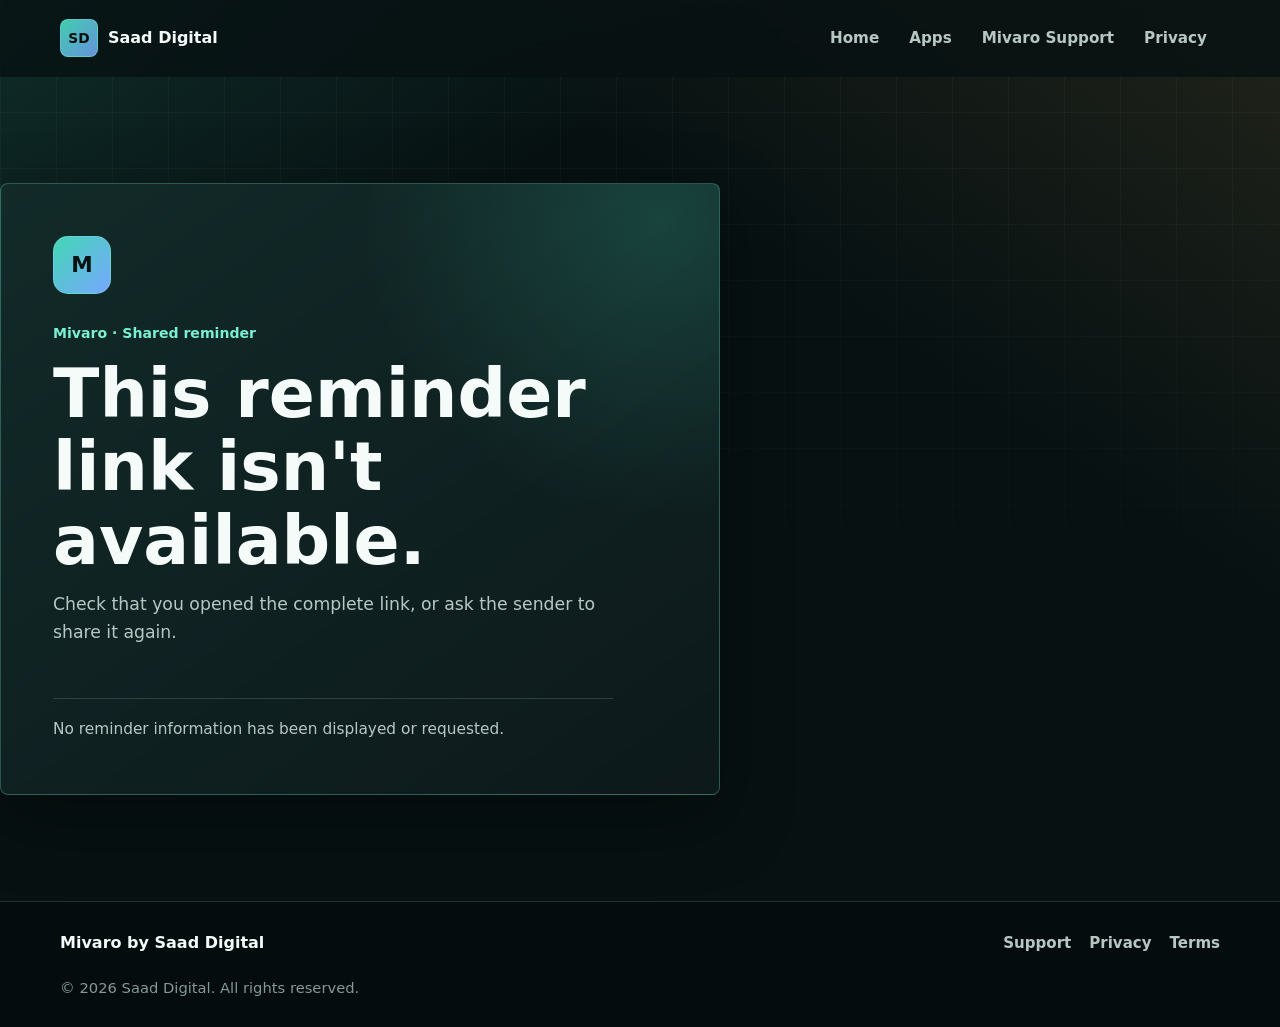
==== r/index.html @ 1d7afd69 "Add Mivaro shared reminder links and web fallback" ====
<!doctype html>
<html lang="en">
  <head>
    <meta charset="utf-8" />
    <meta name="viewport" content="width=device-width, initial-scale=1" />
    <meta name="description" content="Open this reminder in Mivaro." />
    <meta name="robots" content="noindex, nofollow" />
    <meta name="referrer" content="no-referrer" />
    <meta name="theme-color" content="#071112" />
    <meta
      http-equiv="Content-Security-Policy"
      content="default-src 'self'; script-src 'self'; style-src 'self'; img-src 'self' data:; connect-src 'none'; font-src 'self'; object-src 'none'; base-uri 'none'; form-action 'none'"
    />
    <link rel="canonical" href="https://saaddigital.co.za/r/" />
    <meta property="og:title" content="Mivaro — Shared Reminder" />
    <meta property="og:description" content="Open this reminder in Mivaro." />
    <meta property="og:url" content="https://saaddigital.co.za/r/" />
    <meta property="og:type" content="website" />
    <meta name="twitter:card" content="summary" />
    <meta name="twitter:title" content="Mivaro — Shared Reminder" />
    <meta name="twitter:description" content="Open this reminder in Mivaro." />
    <title>Mivaro — Shared Reminder</title>
    <link rel="icon" type="image/svg+xml" href="/favicon.svg" />
    <link rel="stylesheet" href="/styles.css" />
    <script src="/script.js" defer></script>
    <script src="/r/shared-reminder.js" defer></script>
  </head>

  <body class="share-page">
    <a class="skip-link" href="#main">Skip to content</a>

    <header class="site-header" data-site-header>
      <nav class="nav" aria-label="Primary navigation">
        <a class="brand" href="/" aria-label="Saad Digital home">
          <span class="brand-mark" aria-hidden="true">SD</span>
          <span class="brand-name">Saad Digital</span>
        </a>
        <button class="nav-toggle" type="button" aria-expanded="false" aria-controls="primary-navigation" aria-label="Open navigation menu" data-nav-toggle><span aria-hidden="true"></span><span aria-hidden="true"></span><span aria-hidden="true"></span></button>
        <div class="nav-menu" id="primary-navigation" data-nav-menu><a href="/">Home</a><a href="/#apps">Apps</a><a href="/support.html#mivaro">Mivaro Support</a><a href="/mivaro-privacy.html">Privacy</a></div>
      </nav>
    </header>

    <main id="main">
      <section class="share-shell" aria-labelledby="share-title">
        <div class="share-card">
          <div class="mivaro-mark" aria-hidden="true">M</div>
          <p class="eyebrow">Mivaro · Shared reminder</p>
          <h1 id="share-title">A reminder was shared with you.</h1>
          <p class="share-intro" id="share-intro">Open this reminder securely in Mivaro.</p>

          <div class="share-actions">
            <a class="button button-primary" id="open-mivaro" href="/" referrerpolicy="no-referrer" hidden>Open in Mivaro</a>
          </div>

          <div class="store-actions" id="mivaro-store-actions" aria-label="Get Mivaro" hidden>
            <a class="store-button" id="mivaro-app-store" href="/" target="_blank" rel="noopener noreferrer" referrerpolicy="no-referrer" hidden>View on the App Store</a>
            <a class="store-button" id="mivaro-play-store" href="/" target="_blank" rel="noopener noreferrer" referrerpolicy="no-referrer" hidden>View on Google Play</a>
          </div>

          <p class="share-status" id="share-status" role="status" aria-live="polite">This reminder link isn't available.</p>
          <p class="share-note" id="post-install-note" hidden>If you install Mivaro later, return to this original browser tab and select Open in Mivaro again.</p>
        </div>
      </section>
    </main>

    <footer class="site-footer"><div class="footer-inner"><a class="footer-brand" href="/">Mivaro by Saad Digital</a><nav class="footer-links" aria-label="Footer navigation"><a href="/support.html#mivaro">Support</a><a href="/mivaro-privacy.html">Privacy</a><a href="/mivaro-terms.html">Terms</a></nav><p><span aria-hidden="true">&copy;</span> <span data-current-year>2026</span> Saad Digital. All rights reserved.</p></div></footer>
  </body>
</html>
---- styles.css ----
:root {
  color-scheme: dark;
  --bg: #071112;
  --bg-elevated: #0d191b;
  --bg-soft: #112224;
  --text: #f5fbf8;
  --text-muted: #b7c8c4;
  --text-subtle: #859a95;
  --border: rgba(205, 239, 228, 0.16);
  --border-strong: rgba(205, 239, 228, 0.28);
  --accent: #43d7b5;
  --accent-strong: #78f0d2;
  --accent-ink: #041311;
  --gold: #f0b85b;
  --rose: #ee7b85;
  --blue: #77a7ff;
  --shadow: 0 24px 70px rgba(0, 0, 0, 0.36);
  --shadow-soft: 0 18px 45px rgba(0, 0, 0, 0.22);
  --radius: 8px;
  --radius-sm: 6px;
  --max-width: 1160px;
  --header-height: 76px;
  --ease: cubic-bezier(0.22, 1, 0.36, 1);
}

* {
  box-sizing: border-box;
}

html {
  scroll-behavior: smooth;
  scroll-padding-top: calc(var(--header-height) + 22px);
}

body {
  margin: 0;
  min-width: 320px;
  background:
    linear-gradient(145deg, rgba(67, 215, 181, 0.14), transparent 28%),
    linear-gradient(215deg, rgba(240, 184, 91, 0.11), transparent 32%),
    var(--bg);
  color: var(--text);
  font-family:
    ui-sans-serif,
    system-ui,
    -apple-system,
    BlinkMacSystemFont,
    "Segoe UI",
    sans-serif;
  font-size: 16px;
  line-height: 1.6;
  letter-spacing: 0;
  text-rendering: optimizeLegibility;
}

body::before {
  position: fixed;
  inset: 0;
  z-index: -1;
  pointer-events: none;
  content: "";
  background-image:
    linear-gradient(rgba(255, 255, 255, 0.04) 1px, transparent 1px),
    linear-gradient(90deg, rgba(255, 255, 255, 0.04) 1px, transparent 1px);
  background-size: 56px 56px;
  mask-image: linear-gradient(to bottom, black 0%, transparent 78%);
}

img,
svg {
  display: block;
}

a {
  color: inherit;
  text-decoration: none;
}

a:hover {
  color: var(--accent-strong);
}

button,
input,
textarea,
select {
  font: inherit;
}

:focus-visible {
  outline: 3px solid var(--gold);
  outline-offset: 4px;
}

.skip-link {
  position: fixed;
  top: 12px;
  left: 12px;
  z-index: 100;
  padding: 10px 14px;
  border-radius: var(--radius-sm);
  background: var(--accent);
  color: var(--accent-ink);
  font-weight: 800;
  transform: translateY(-140%);
}

.skip-link:focus {
  transform: translateY(0);
}

.site-header {
  position: sticky;
  top: 0;
  z-index: 50;
  border-bottom: 1px solid transparent;
  background: rgba(7, 17, 18, 0.76);
  backdrop-filter: blur(18px);
  transition:
    border-color 180ms ease,
    background 180ms ease;
}

.site-header.is-scrolled {
  border-color: var(--border);
  background: rgba(7, 17, 18, 0.92);
}

.nav {
  display: flex;
  align-items: center;
  justify-content: space-between;
  width: min(100% - 40px, var(--max-width));
  min-height: var(--header-height);
  margin: 0 auto;
  gap: 22px;
}

.brand,
.footer-brand {
  display: inline-flex;
  align-items: center;
  gap: 10px;
  font-weight: 800;
  color: var(--text);
}

.brand-mark {
  display: grid;
  width: 38px;
  height: 38px;
  place-items: center;
  border: 1px solid rgba(120, 240, 210, 0.34);
  border-radius: var(--radius);
  background:
    linear-gradient(135deg, rgba(67, 215, 181, 0.95), rgba(119, 167, 255, 0.84)),
    #112224;
  color: #02100d;
  font-size: 0.86rem;
  font-weight: 900;
}

.brand-name {
  white-space: nowrap;
}

.nav-menu {
  display: flex;
  align-items: center;
  gap: 4px;
}

.nav-menu a {
  min-height: 42px;
  padding: 9px 13px;
  border-radius: var(--radius-sm);
  color: var(--text-muted);
  font-size: 0.95rem;
  font-weight: 700;
}

.nav-menu a:hover,
.nav-menu a:focus-visible,
.nav-menu a[aria-current="page"] {
  background: rgba(255, 255, 255, 0.06);
  color: var(--text);
}

.nav-toggle {
  display: none;
  width: 44px;
  height: 44px;
  align-items: center;
  justify-content: center;
  flex-direction: column;
  gap: 5px;
  border: 1px solid var(--border);
  border-radius: var(--radius);
  background: rgba(255, 255, 255, 0.05);
  color: var(--text);
  cursor: pointer;
}

.nav-toggle span {
  width: 18px;
  height: 2px;
  border-radius: 2px;
  background: currentColor;
  transition:
    transform 180ms ease,
    opacity 180ms ease;
}

.nav-toggle[aria-expanded="true"] span:nth-child(1) {
  transform: translateY(7px) rotate(45deg);
}

.nav-toggle[aria-expanded="true"] span:nth-child(2) {
  opacity: 0;
}

.nav-toggle[aria-expanded="true"] span:nth-child(3) {
  transform: translateY(-7px) rotate(-45deg);
}

.section-shell {
  width: min(100% - 40px, var(--max-width));
  margin: 0 auto;
}

.section-block {
  padding: 94px 0;
}

.hero {
  display: grid;
  grid-template-columns: minmax(0, 1.02fr) minmax(360px, 0.9fr);
  align-items: center;
  gap: 64px;
  min-height: calc(100vh - var(--header-height));
  padding: 78px 0 64px;
}

.hero-copy {
  max-width: 680px;
}

.eyebrow {
  margin: 0 0 12px;
  color: var(--accent-strong);
  font-size: 0.88rem;
  font-weight: 800;
  letter-spacing: 0;
}

h1,
h2,
h3,
p {
  margin-top: 0;
}

h1,
h2,
h3 {
  line-height: 1.08;
  letter-spacing: 0;
}

h1 {
  max-width: 720px;
  margin-bottom: 24px;
  font-size: 4.7rem;
}

h2 {
  margin-bottom: 18px;
  font-size: 2.65rem;
}

h3 {
  margin-bottom: 14px;
  font-size: 1.35rem;
}

p {
  color: var(--text-muted);
}

.hero-intro {
  max-width: 650px;
  margin-bottom: 30px;
  color: #d5e5e1;
  font-size: 1.18rem;
}

.hero-actions,
.store-actions,
.app-links,
.support-selector {
  display: flex;
  flex-wrap: wrap;
  gap: 12px;
}

.button,
.store-button {
  display: inline-flex;
  align-items: center;
  justify-content: center;
  min-height: 48px;
  padding: 13px 18px;
  border: 1px solid transparent;
  border-radius: var(--radius);
  font-weight: 800;
  transition:
    transform 180ms var(--ease),
    border-color 180ms ease,
    background 180ms ease,
    color 180ms ease;
}

.button:hover,
.store-button:hover {
  transform: translateY(-2px);
}

.button-primary {
  background: var(--accent);
  color: var(--accent-ink);
  box-shadow: 0 14px 35px rgba(67, 215, 181, 0.22);
}

.button-primary:hover {
  color: var(--accent-ink);
  background: var(--accent-strong);
}

.button-secondary {
  border-color: var(--border-strong);
  background: rgba(255, 255, 255, 0.06);
  color: var(--text);
}

.microcopy {
  margin: 24px 0 0;
  color: var(--text-subtle);
  font-size: 0.96rem;
}

.hero-visual {
  min-height: 520px;
}

.interface-stage {
  position: relative;
  min-height: 520px;
  overflow: hidden;
  border: 1px solid var(--border);
  border-radius: var(--radius);
  background:
    linear-gradient(145deg, rgba(17, 34, 36, 0.82), rgba(7, 17, 18, 0.36)),
    linear-gradient(35deg, rgba(67, 215, 181, 0.16), transparent 48%),
    linear-gradient(215deg, rgba(240, 184, 91, 0.16), transparent 52%);
  box-shadow: var(--shadow);
}

.interface-stage::before,
.interface-stage::after {
  position: absolute;
  content: "";
  pointer-events: none;
}

.interface-stage::before {
  inset: 28px;
  border: 1px solid rgba(255, 255, 255, 0.08);
  border-radius: var(--radius);
}

.interface-stage::after {
  right: 0;
  bottom: 0;
  width: 64%;
  height: 1px;
  background: linear-gradient(90deg, transparent, rgba(120, 240, 210, 0.7));
}

.phone-shell {
  position: absolute;
  right: 17%;
  bottom: 44px;
  width: 245px;
  min-height: 410px;
  padding: 18px;
  border: 1px solid rgba(255, 255, 255, 0.16);
  border-radius: 26px;
  background: #081314;
  box-shadow: 0 30px 70px rgba(0, 0, 0, 0.42);
}

.phone-shell::before {
  display: block;
  width: 74px;
  height: 5px;
  margin: 0 auto 18px;
  border-radius: 5px;
  background: rgba(255, 255, 255, 0.2);
  content: "";
}

.phone-status {
  display: flex;
  justify-content: flex-end;
  gap: 5px;
  margin-bottom: 20px;
}

.phone-status span {
  width: 7px;
  height: 7px;
  border-radius: 50%;
  background: var(--accent);
}

.screen-title {
  margin-bottom: 18px;
  color: var(--text);
  font-weight: 850;
}

.receipt-line {
  width: 64%;
  height: 8px;
  margin-bottom: 9px;
  border-radius: 4px;
  background: rgba(255, 255, 255, 0.12);
}

.receipt-line.wide {
  width: 88%;
}

.split-row {
  display: flex;
  justify-content: space-between;
  gap: 12px;
  margin-top: 14px;
  padding: 12px;
  border: 1px solid rgba(255, 255, 255, 0.1);
  border-radius: var(--radius);
  background: rgba(255, 255, 255, 0.06);
  color: var(--text-muted);
  font-size: 0.86rem;
}

.split-row strong {
  color: var(--text);
}

.split-row.muted {
  background: rgba(255, 255, 255, 0.035);
}

.scan-bar {
  position: relative;
  height: 48px;
  margin-top: 18px;
  overflow: hidden;
  border-radius: var(--radius);
  background: rgba(67, 215, 181, 0.12);
}

.scan-bar span {
  position: absolute;
  top: 0;
  bottom: 0;
  left: 0;
  width: 38%;
  background: linear-gradient(90deg, transparent, rgba(120, 240, 210, 0.6), transparent);
  animation: scan 3.8s var(--ease) infinite;
}

.floating-card {
  position: absolute;
  z-index: 3;
  display: inline-flex;
  align-items: center;
  gap: 10px;
  max-width: 210px;
  padding: 14px 16px;
  border: 1px solid rgba(255, 255, 255, 0.14);
  border-radius: var(--radius);
  background: rgba(11, 24, 25, 0.86);
  color: var(--text);
  box-shadow: var(--shadow-soft);
  backdrop-filter: blur(14px);
  font-size: 0.92rem;
  font-weight: 800;
  animation: floatCard 7s var(--ease) infinite;
}

.floating-card svg {
  width: 23px;
  height: 23px;
  flex: 0 0 auto;
  color: var(--accent);
  fill: none;
  stroke: currentColor;
  stroke-width: 1.9;
  stroke-linecap: round;
  stroke-linejoin: round;
}

.card-reminder {
  top: 88px;
  left: 44px;
}

.card-secure {
  right: 34px;
  top: 164px;
  animation-delay: -1.8s;
}

.card-wheel {
  left: 72px;
  bottom: 98px;
  animation-delay: -3.2s;
}

.section-heading {
  max-width: 720px;
  margin-bottom: 42px;
}

.section-heading p:last-child {
  margin-bottom: 0;
  font-size: 1.05rem;
}

.apps-grid {
  display: grid;
  grid-template-columns: minmax(0, 1.15fr) minmax(280px, 0.85fr);
  gap: 18px;
}

.app-card,
.value-card,
.support-note,
.legal-card,
.support-card {
  border: 1px solid var(--border);
  border-radius: var(--radius);
  background: rgba(13, 25, 27, 0.78);
  box-shadow: var(--shadow-soft);
}

.app-card {
  padding: 28px;
}

.app-card-primary {
  grid-row: span 2;
  background:
    linear-gradient(145deg, rgba(67, 215, 181, 0.1), rgba(13, 25, 27, 0.82)),
    rgba(13, 25, 27, 0.9);
}

.app-card-mivaro {
  position: relative;
  overflow: hidden;
  border-color: rgba(120, 240, 210, 0.28);
  background:
    radial-gradient(circle at 90% 6%, rgba(67, 215, 181, 0.16), transparent 30%),
    linear-gradient(145deg, rgba(67, 215, 181, 0.1), rgba(13, 25, 27, 0.88)),
    rgba(13, 25, 27, 0.94);
}

.app-card-mivaro::after {
  position: absolute;
  right: -48px;
  bottom: -72px;
  width: 220px;
  height: 220px;
  border: 1px solid rgba(120, 240, 210, 0.12);
  border-radius: 50%;
  box-shadow:
    0 0 0 34px rgba(120, 240, 210, 0.025),
    0 0 0 68px rgba(120, 240, 210, 0.018);
  content: "";
  pointer-events: none;
}

.app-card-mivaro > * {
  position: relative;
  z-index: 1;
}

.product-kicker {
  margin: 0 0 10px;
  color: var(--accent-strong);
  font-size: 0.88rem;
  font-weight: 850;
  letter-spacing: 0.09em;
  text-transform: uppercase;
}

.app-card-mivaro h3 {
  max-width: 620px;
  margin-bottom: 12px;
  font-size: clamp(2.2rem, 4vw, 3.75rem);
}

.product-lead {
  margin-bottom: 18px;
  color: var(--text);
  font-size: 1.15rem;
  font-weight: 720;
}

.plan-grid {
  display: grid;
  grid-template-columns: repeat(2, minmax(0, 1fr));
  gap: 12px;
  margin-top: 26px;
}

.plan-card {
  padding: 18px;
  border: 1px solid var(--border);
  border-radius: var(--radius);
  background: rgba(3, 14, 14, 0.42);
}

.plan-card-premium {
  border-color: rgba(120, 240, 210, 0.3);
  background: rgba(67, 215, 181, 0.075);
}

.plan-card p {
  margin-bottom: 0;
  font-size: 0.94rem;
}

.plan-card .plan-name {
  margin-bottom: 7px;
  color: var(--text);
  font-size: 1rem;
  font-weight: 850;
}

.app-card-compact {
  background:
    linear-gradient(145deg, rgba(240, 184, 91, 0.1), rgba(13, 25, 27, 0.72)),
    rgba(13, 25, 27, 0.8);
}

.card-topline {
  display: flex;
  flex-wrap: wrap;
  justify-content: space-between;
  gap: 10px;
  margin-bottom: 22px;
}

.status-badge,
.app-type {
  display: inline-flex;
  align-items: center;
  min-height: 32px;
  padding: 6px 10px;
  border-radius: var(--radius-sm);
  font-size: 0.82rem;
  font-weight: 800;
}

.status-badge {
  background: rgba(67, 215, 181, 0.14);
  color: var(--accent-strong);
}

.app-type {
  background: rgba(255, 255, 255, 0.06);
  color: var(--text-muted);
}

.feature-list {
  display: grid;
  grid-template-columns: repeat(2, minmax(0, 1fr));
  gap: 10px;
  padding: 0;
  margin: 28px 0;
  list-style: none;
}

.feature-list li {
  min-height: 44px;
  padding: 10px 12px;
  border: 1px solid rgba(255, 255, 255, 0.1);
  border-radius: var(--radius-sm);
  background: rgba(255, 255, 255, 0.04);
  color: #d9e7e4;
  font-size: 0.94rem;
}

.store-button {
  border-color: rgba(120, 240, 210, 0.25);
  background: rgba(255, 255, 255, 0.06);
  color: var(--text);
}

.store-button.is-disabled {
  cursor: not-allowed;
  border-color: rgba(255, 255, 255, 0.1);
  color: var(--text-subtle);
  transform: none;
}

.app-links {
  margin-top: 22px;
  padding-top: 18px;
  border-top: 1px solid var(--border);
}

.app-links a,
.text-link {
  color: var(--accent-strong);
  font-weight: 800;
  text-decoration: underline;
  text-decoration-color: rgba(120, 240, 210, 0.45);
  text-decoration-thickness: 1px;
  text-underline-offset: 4px;
}

.app-links a:hover,
.text-link:hover {
  text-decoration-color: currentColor;
}

.value-band,
.contact-band {
  border-block: 1px solid var(--border);
  background:
    linear-gradient(180deg, rgba(255, 255, 255, 0.035), transparent),
    rgba(255, 255, 255, 0.02);
}

.value-grid {
  display: grid;
  grid-template-columns: repeat(4, minmax(0, 1fr));
  gap: 16px;
}

.value-card {
  padding: 24px;
}

.value-icon {
  display: grid;
  width: 42px;
  height: 42px;
  place-items: center;
  margin-bottom: 22px;
  border-radius: var(--radius);
  background: rgba(67, 215, 181, 0.12);
  color: var(--accent-strong);
}

.value-icon svg {
  width: 23px;
  height: 23px;
  fill: none;
  stroke: currentColor;
  stroke-width: 1.9;
  stroke-linecap: round;
  stroke-linejoin: round;
}

.about-layout {
  display: grid;
  grid-template-columns: minmax(260px, 0.75fr) minmax(0, 1.25fr);
  gap: 54px;
  align-items: start;
}

.about-copy {
  padding-top: 6px;
}

.about-copy p {
  font-size: 1.08rem;
}

.contact-layout {
  display: grid;
  grid-template-columns: minmax(0, 1fr) 360px;
  gap: 42px;
  align-items: center;
  padding: 80px 0;
}

.support-note {
  padding: 26px;
}

.support-note ul {
  margin: 0;
  padding-left: 20px;
  color: var(--text-muted);
}

.site-footer {
  border-top: 1px solid var(--border);
  background: rgba(5, 12, 13, 0.74);
}

.footer-inner {
  display: grid;
  grid-template-columns: 1fr auto;
  width: min(100% - 40px, var(--max-width));
  margin: 0 auto;
  gap: 20px;
  padding: 28px 0;
  align-items: center;
}

.footer-links {
  display: flex;
  flex-wrap: wrap;
  gap: 14px 18px;
  justify-content: flex-end;
}

.footer-links a {
  color: var(--text-muted);
  font-size: 0.94rem;
  font-weight: 700;
}

.footer-inner p {
  grid-column: 1 / -1;
  margin: 0;
  color: var(--text-subtle);
  font-size: 0.92rem;
}

.page-hero {
  padding: 80px 0 34px;
}

.page-hero h1 {
  max-width: 840px;
  font-size: 3.6rem;
}

.page-hero p {
  max-width: 760px;
  font-size: 1.08rem;
}

.content-layout {
  display: grid;
  grid-template-columns: minmax(0, 1fr);
  gap: 18px;
  padding-bottom: 96px;
}

.legal-content {
  max-width: 940px;
}

.legal-meta {
  color: var(--text-subtle);
  font-size: 0.95rem;
}

.legal-card a:not(.button),
.support-card a:not(.button) {
  color: var(--accent-strong);
  font-weight: 700;
  text-decoration: underline;
  text-decoration-color: rgba(120, 240, 210, 0.45);
  text-underline-offset: 3px;
}

.legal-card a:not(.button):hover,
.support-card a:not(.button):hover {
  text-decoration-color: currentColor;
}

.legal-card h3,
.support-card h3 {
  margin-top: 24px;
  font-size: 1.12rem;
}

.support-selector {
  margin-top: 28px;
}

.support-selector .button {
  min-width: 180px;
}

.support-section-heading {
  padding-top: 18px;
}

.support-section-heading h2 {
  margin-bottom: 8px;
  font-size: 2rem;
}

.support-section-heading p {
  margin-bottom: 0;
}

.legal-card,
.support-card {
  padding: 28px;
}

.notice {
  border-color: rgba(240, 184, 91, 0.42);
  background:
    linear-gradient(145deg, rgba(240, 184, 91, 0.12), rgba(13, 25, 27, 0.82)),
    rgba(13, 25, 27, 0.9);
}

.content-layout h2 {
  margin-bottom: 12px;
  font-size: 1.55rem;
}

.content-layout ul {
  margin: 0;
  padding-left: 20px;
  color: var(--text-muted);
}

.content-layout ol {
  margin: 0;
  padding-left: 22px;
  color: var(--text-muted);
}

.content-layout ol li + li {
  margin-top: 8px;
}

.account-action-card {
  border-color: rgba(120, 240, 210, 0.28);
  background:
    linear-gradient(145deg, rgba(67, 215, 181, 0.09), rgba(13, 25, 27, 0.84)),
    rgba(13, 25, 27, 0.9);
}

.account-action-card .eyebrow {
  margin-bottom: 8px;
}

.account-steps {
  margin-bottom: 18px !important;
}

.action-note {
  margin-top: 16px;
  overflow-wrap: anywhere;
  font-size: 0.94rem;
}

.legal-card .button {
  margin-top: 8px;
  color: var(--accent-ink);
  text-decoration: none;
}

.legal-card .button:hover {
  color: var(--accent-ink);
}

.content-layout li + li {
  margin-top: 8px;
}

.content-layout p:last-child,
.legal-card p:last-child,
.support-card p:last-child {
  margin-bottom: 0;
}

.not-found-actions {
  display: flex;
  flex-wrap: wrap;
  gap: 12px;
  margin-top: 28px;
}

.share-page main {
  display: grid;
  min-height: calc(100vh - var(--header-height));
  align-items: center;
}

.share-shell {
  width: min(100% - 40px, 720px);
  padding: 72px 0;
}

.share-card {
  position: relative;
  overflow: hidden;
  padding: clamp(28px, 6vw, 52px);
  border: 1px solid rgba(120, 240, 210, 0.28);
  border-radius: var(--radius);
  background:
    radial-gradient(circle at 92% 6%, rgba(67, 215, 181, 0.18), transparent 34%),
    linear-gradient(145deg, rgba(67, 215, 181, 0.09), rgba(13, 25, 27, 0.9)),
    var(--bg-elevated);
  box-shadow: var(--shadow);
}

.mivaro-mark {
  display: grid;
  width: 58px;
  height: 58px;
  margin-bottom: 28px;
  place-items: center;
  border: 1px solid rgba(120, 240, 210, 0.38);
  border-radius: 15px;
  background: linear-gradient(135deg, var(--accent), var(--blue));
  color: var(--accent-ink);
  font-size: 1.35rem;
  font-weight: 900;
}

.share-card h1 {
  max-width: 580px;
  margin-bottom: 14px;
  font-size: clamp(2.25rem, 7vw, 4.25rem);
}

.share-intro {
  max-width: 560px;
  margin-bottom: 0;
  color: var(--text-muted);
  font-size: 1.08rem;
}

.share-actions {
  display: flex;
  flex-wrap: wrap;
  gap: 12px;
  margin-top: 30px;
}

.share-status {
  max-width: 560px;
  margin: 22px 0 0;
  padding-top: 18px;
  border-top: 1px solid var(--border);
  color: var(--text-muted);
  font-size: 0.96rem;
}

.share-note {
  max-width: 560px;
  margin: 18px 0 0;
  color: var(--text-subtle);
  font-size: 0.9rem;
}

[hidden] {
  display: none !important;
}

.reveal {
  opacity: 1;
  transform: none;
}

.js-enabled .reveal {
  opacity: 0;
  transform: translateY(16px);
  transition:
    opacity 520ms var(--ease),
    transform 520ms var(--ease);
}

.js-enabled .reveal.is-visible {
  opacity: 1;
  transform: translateY(0);
}

@keyframes scan {
  0% {
    transform: translateX(-110%);
  }

  58%,
  100% {
    transform: translateX(270%);
  }
}

@keyframes floatCard {
  0%,
  100% {
    transform: translateY(0);
  }

  50% {
    transform: translateY(-10px);
  }
}

@media (max-width: 980px) {
  .hero,
  .about-layout,
  .contact-layout {
    grid-template-columns: 1fr;
  }

  .hero {
    gap: 36px;
    min-height: 0;
  }

  h1 {
    font-size: 3.7rem;
  }

  h2 {
    font-size: 2.25rem;
  }

  .hero-visual,
  .interface-stage {
    min-height: 455px;
  }

  .apps-grid,
  .value-grid {
    grid-template-columns: repeat(2, minmax(0, 1fr));
  }

  .app-card-primary {
    grid-column: 1 / -1;
    grid-row: auto;
  }

  .contact-layout {
    align-items: start;
  }
}

@media (max-width: 760px) {
  .section-shell,
  .nav,
  .footer-inner {
    width: min(100% - 28px, var(--max-width));
  }

  .nav {
    flex-wrap: wrap;
    min-height: 68px;
    padding: 12px 0;
  }

  .js-enabled .nav-toggle {
    display: inline-flex;
  }

  .nav-menu {
    order: 3;
    display: grid;
    width: 100%;
    grid-template-columns: 1fr;
    gap: 6px;
    padding: 10px 0 6px;
  }

  .js-enabled .nav-menu {
    position: absolute;
    top: calc(100% - 1px);
    left: 14px;
    right: 14px;
    width: auto;
    padding: 12px;
    border: 1px solid var(--border);
    border-radius: var(--radius);
    background: rgba(7, 17, 18, 0.98);
    box-shadow: var(--shadow-soft);
    opacity: 0;
    visibility: hidden;
    transform: translateY(-6px);
    transition:
      opacity 180ms ease,
      transform 180ms ease,
      visibility 180ms ease;
  }

  .js-enabled .nav-menu.is-open {
    opacity: 1;
    visibility: visible;
    transform: translateY(0);
  }

  .nav-menu a {
    width: 100%;
  }

  .hero {
    padding-top: 56px;
  }

  h1,
  .page-hero h1 {
    font-size: 3rem;
  }

  h2 {
    font-size: 2rem;
  }

  .hero-intro,
  .page-hero p {
    font-size: 1rem;
  }

  .hero-visual,
  .interface-stage {
    min-height: 430px;
  }

  .phone-shell {
    right: 9%;
    bottom: 34px;
    width: 226px;
    min-height: 382px;
  }

  .floating-card {
    max-width: 170px;
    padding: 12px;
    font-size: 0.82rem;
  }

  .card-reminder {
    top: 64px;
    left: 22px;
  }

  .card-secure {
    right: 18px;
    top: 144px;
  }

  .card-wheel {
    left: 28px;
    bottom: 70px;
  }

  .apps-grid,
  .value-grid,
  .feature-list,
  .plan-grid {
    grid-template-columns: 1fr;
  }

  .section-block {
    padding: 72px 0;
  }

  .footer-inner {
    grid-template-columns: 1fr;
  }

  .footer-links {
    justify-content: flex-start;
  }
}

@media (max-width: 480px) {
  .brand-name {
    font-size: 0.98rem;
  }

  h1,
  .page-hero h1 {
    font-size: 2.45rem;
  }

  h2 {
    font-size: 1.75rem;
  }

  .hero-actions,
  .store-actions,
  .share-actions,
  .support-selector,
  .not-found-actions {
    flex-direction: column;
  }

  .button,
  .store-button {
    width: 100%;
  }

  .app-card,
  .value-card,
  .support-note,
  .legal-card,
  .support-card {
    padding: 22px;
  }

  .hero-visual,
  .interface-stage {
    min-height: 392px;
  }

  .phone-shell {
    right: 22px;
    width: 205px;
    min-height: 348px;
    padding: 15px;
  }

  .card-secure {
    display: none;
  }

  .floating-card {
    max-width: 156px;
  }
}

@media (prefers-reduced-motion: reduce) {
  *,
  *::before,
  *::after {
    scroll-behavior: auto !important;
    animation-duration: 0.001ms !important;
    animation-iteration-count: 1 !important;
    transition-duration: 0.001ms !important;
  }
}
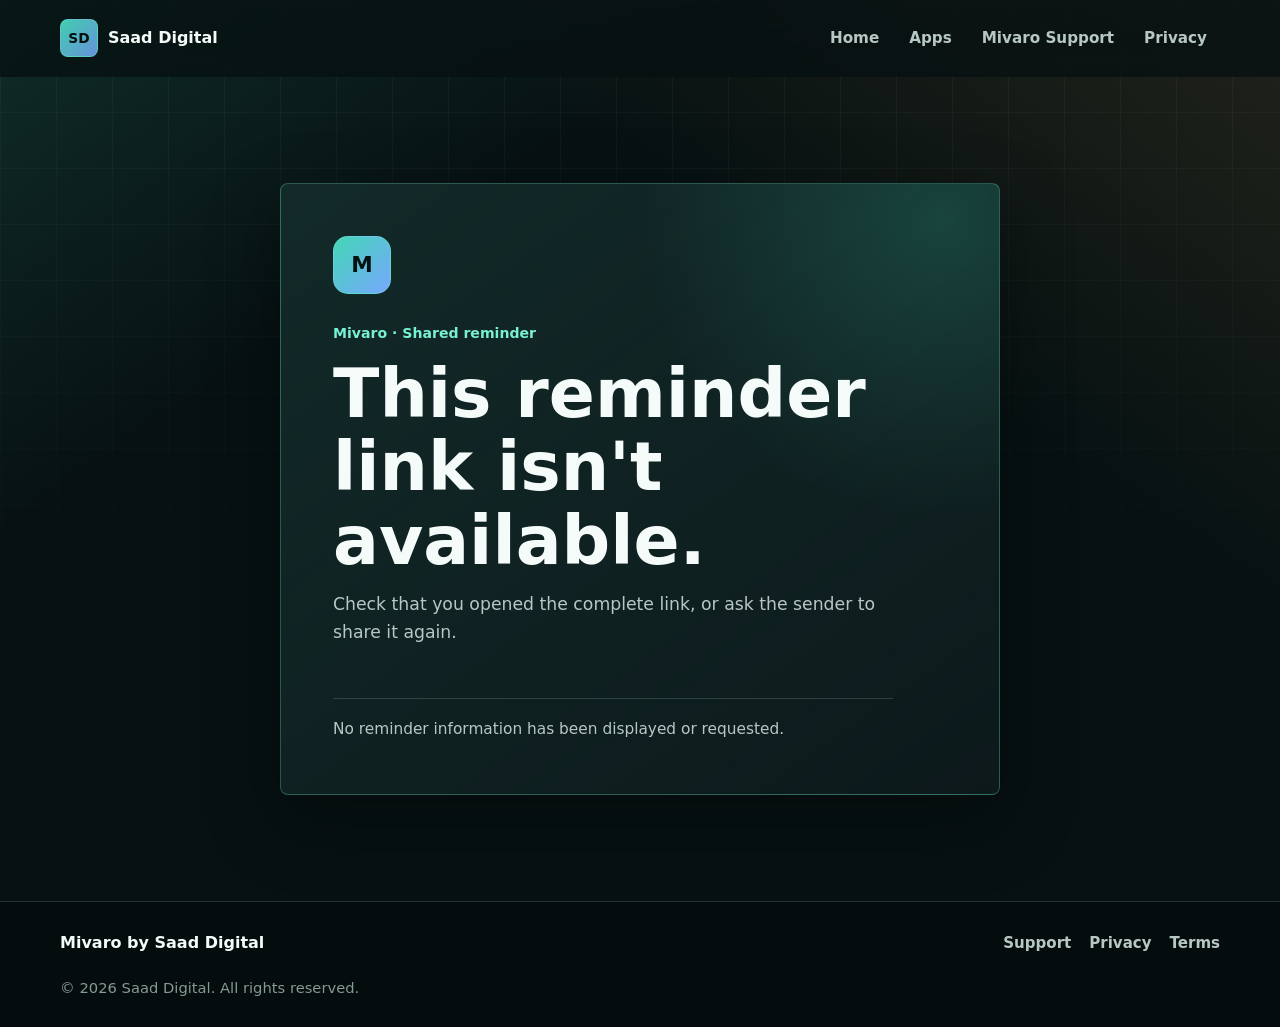
==== commit 88a05b61: "Update Saad Digital for Mivaro launch" ====
--- a/r/index.html
+++ b/r/index.html
@@ -53,8 +53,8 @@
           </div>
 
           <div class="store-actions" id="mivaro-store-actions" aria-label="Get Mivaro" hidden>
-            <a class="store-button" id="mivaro-app-store" href="/" target="_blank" rel="noopener noreferrer" referrerpolicy="no-referrer" hidden>View on the App Store</a>
-            <a class="store-button" id="mivaro-play-store" href="/" target="_blank" rel="noopener noreferrer" referrerpolicy="no-referrer" hidden>View on Google Play</a>
+            <a class="store-button" id="mivaro-app-store" href="/" target="_blank" rel="noopener noreferrer" referrerpolicy="no-referrer" hidden>Download on the App Store</a>
+            <a class="store-button" id="mivaro-play-store" href="/" target="_blank" rel="noopener noreferrer" referrerpolicy="no-referrer" hidden>Get it on Google Play</a>
           </div>
 
           <p class="share-status" id="share-status" role="status" aria-live="polite">This reminder link isn't available.</p>
--- a/styles.css
+++ b/styles.css
@@ -619,6 +619,22 @@
   font-weight: 720;
 }
 
+.store-actions-featured {
+  margin: 26px 0 4px;
+}
+
+.app-card-mivaro .store-button {
+  border-color: rgba(120, 240, 210, 0.36);
+  background: rgba(67, 215, 181, 0.12);
+  color: var(--text);
+}
+
+.app-card-mivaro .store-button:hover,
+.app-card-mivaro .store-button:focus-visible {
+  border-color: rgba(120, 240, 210, 0.62);
+  background: rgba(67, 215, 181, 0.2);
+}
+
 .plan-grid {
   display: grid;
   grid-template-columns: repeat(2, minmax(0, 1fr));
@@ -999,17 +1015,22 @@
 
 .share-page main {
   display: grid;
+  width: 100%;
+  grid-template-columns: minmax(0, 1fr);
   min-height: calc(100vh - var(--header-height));
   align-items: center;
+  justify-items: center;
 }
 
 .share-shell {
-  width: min(100% - 40px, 720px);
+  width: min(720px, calc(100% - 40px));
+  margin-inline: auto;
   padding: 72px 0;
 }
 
 .share-card {
   position: relative;
+  width: 100%;
   overflow: hidden;
   padding: clamp(28px, 6vw, 52px);
   border: 1px solid rgba(120, 240, 210, 0.28);
@@ -1317,6 +1338,15 @@
     padding: 22px;
   }
 
+  .share-shell {
+    width: min(720px, calc(100% - 28px));
+    padding: 48px 0;
+  }
+
+  .share-card {
+    padding: 28px 22px;
+  }
+
   .hero-visual,
   .interface-stage {
     min-height: 392px;
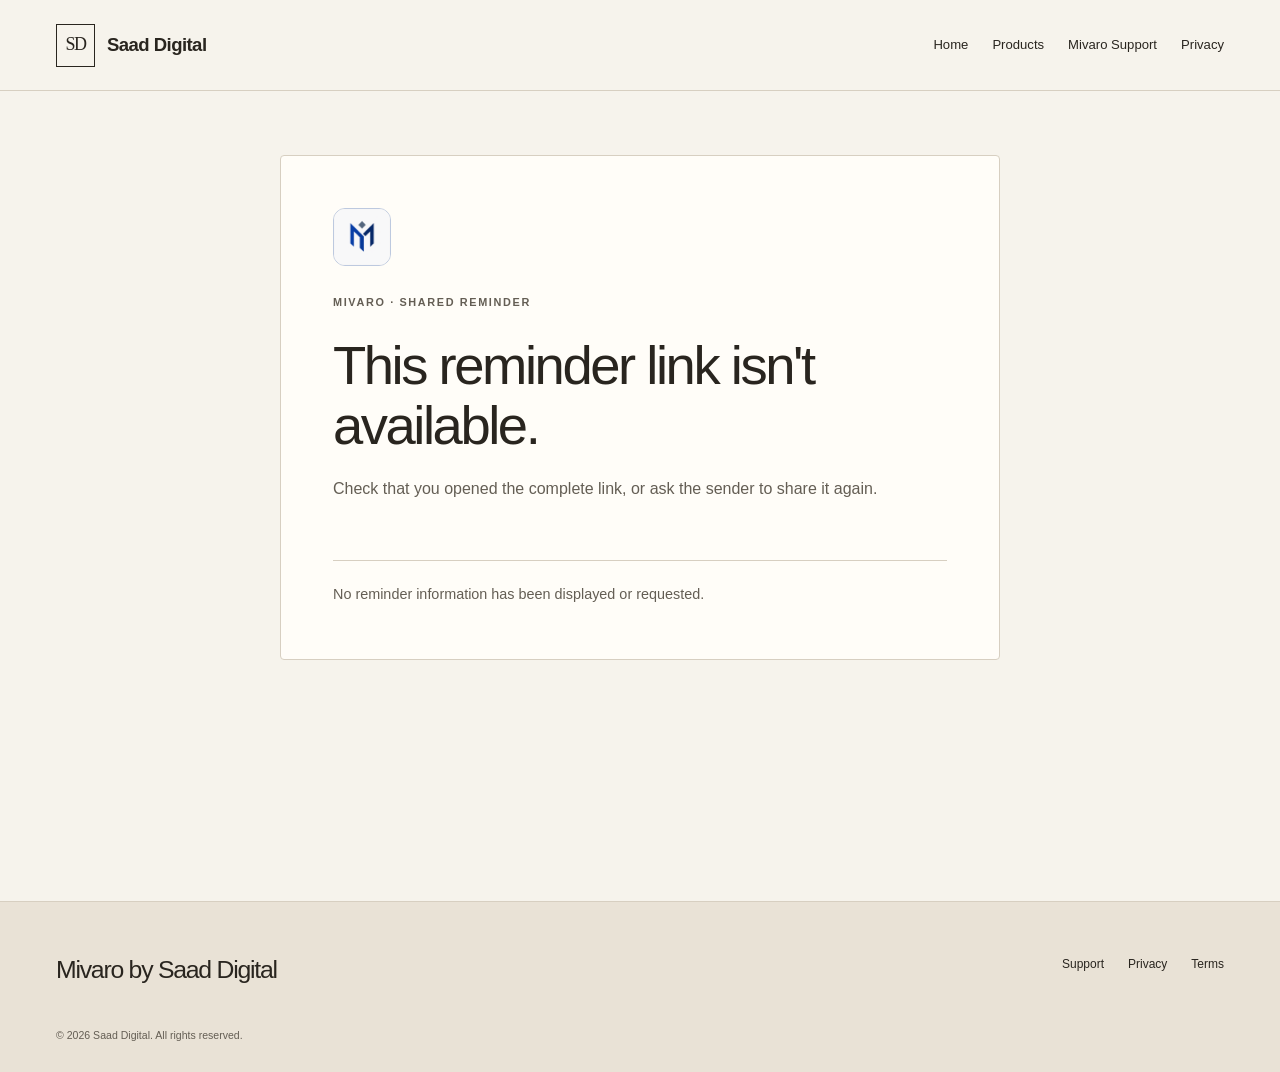
==== commit 6f0c756f: "Redesign Saad Digital with premium beige theme and add Sortbound pages" ====
--- a/r/index.html
+++ b/r/index.html
@@ -6,7 +6,7 @@
     <meta name="description" content="Open this reminder in Mivaro." />
     <meta name="robots" content="noindex, nofollow" />
     <meta name="referrer" content="no-referrer" />
-    <meta name="theme-color" content="#071112" />
+    <meta name="theme-color" content="#f6f3ec" />
     <meta
       http-equiv="Content-Security-Policy"
       content="default-src 'self'; script-src 'self'; style-src 'self'; img-src 'self' data:; connect-src 'none'; font-src 'self'; object-src 'none'; base-uri 'none'; form-action 'none'"
@@ -36,14 +36,14 @@
           <span class="brand-name">Saad Digital</span>
         </a>
         <button class="nav-toggle" type="button" aria-expanded="false" aria-controls="primary-navigation" aria-label="Open navigation menu" data-nav-toggle><span aria-hidden="true"></span><span aria-hidden="true"></span><span aria-hidden="true"></span></button>
-        <div class="nav-menu" id="primary-navigation" data-nav-menu><a href="/">Home</a><a href="/#apps">Apps</a><a href="/support.html#mivaro">Mivaro Support</a><a href="/mivaro-privacy.html">Privacy</a></div>
+        <div class="nav-menu" id="primary-navigation" data-nav-menu><a href="/">Home</a><a href="/#products">Products</a><a href="/support.html#mivaro">Mivaro Support</a><a href="/mivaro-privacy.html">Privacy</a></div>
       </nav>
     </header>
 
     <main id="main">
       <section class="share-shell" aria-labelledby="share-title">
         <div class="share-card">
-          <div class="mivaro-mark" aria-hidden="true">M</div>
+          <img class="mivaro-mark" src="/assets/mivaro-icon.png" width="58" height="58" alt="Mivaro" />
           <p class="eyebrow">Mivaro · Shared reminder</p>
           <h1 id="share-title">A reminder was shared with you.</h1>
           <p class="share-intro" id="share-intro">Open this reminder securely in Mivaro.</p>
--- a/styles.css
+++ b/styles.css
@@ -1,1380 +1,263 @@
+/* Saad Digital: warm editorial system; product artwork retains its colours. */
 :root {
-  color-scheme: dark;
-  --bg: #071112;
-  --bg-elevated: #0d191b;
-  --bg-soft: #112224;
-  --text: #f5fbf8;
-  --text-muted: #b7c8c4;
-  --text-subtle: #859a95;
-  --border: rgba(205, 239, 228, 0.16);
-  --border-strong: rgba(205, 239, 228, 0.28);
-  --accent: #43d7b5;
-  --accent-strong: #78f0d2;
-  --accent-ink: #041311;
-  --gold: #f0b85b;
-  --rose: #ee7b85;
-  --blue: #77a7ff;
-  --shadow: 0 24px 70px rgba(0, 0, 0, 0.36);
-  --shadow-soft: 0 18px 45px rgba(0, 0, 0, 0.22);
-  --radius: 8px;
-  --radius-sm: 6px;
-  --max-width: 1160px;
-  --header-height: 76px;
-  --ease: cubic-bezier(0.22, 1, 0.36, 1);
-}
-
-* {
-  box-sizing: border-box;
-}
-
-html {
-  scroll-behavior: smooth;
-  scroll-padding-top: calc(var(--header-height) + 22px);
-}
-
-body {
-  margin: 0;
-  min-width: 320px;
-  background:
-    linear-gradient(145deg, rgba(67, 215, 181, 0.14), transparent 28%),
-    linear-gradient(215deg, rgba(240, 184, 91, 0.11), transparent 32%),
-    var(--bg);
-  color: var(--text);
-  font-family:
-    ui-sans-serif,
-    system-ui,
-    -apple-system,
-    BlinkMacSystemFont,
-    "Segoe UI",
-    sans-serif;
-  font-size: 16px;
-  line-height: 1.6;
-  letter-spacing: 0;
-  text-rendering: optimizeLegibility;
-}
-
-body::before {
-  position: fixed;
-  inset: 0;
-  z-index: -1;
-  pointer-events: none;
-  content: "";
-  background-image:
-    linear-gradient(rgba(255, 255, 255, 0.04) 1px, transparent 1px),
-    linear-gradient(90deg, rgba(255, 255, 255, 0.04) 1px, transparent 1px);
-  background-size: 56px 56px;
-  mask-image: linear-gradient(to bottom, black 0%, transparent 78%);
-}
-
-img,
-svg {
-  display: block;
-}
-
-a {
-  color: inherit;
-  text-decoration: none;
-}
-
-a:hover {
-  color: var(--accent-strong);
-}
-
-button,
-input,
-textarea,
-select {
-  font: inherit;
-}
-
-:focus-visible {
-  outline: 3px solid var(--gold);
-  outline-offset: 4px;
-}
-
-.skip-link {
-  position: fixed;
-  top: 12px;
-  left: 12px;
-  z-index: 100;
-  padding: 10px 14px;
-  border-radius: var(--radius-sm);
-  background: var(--accent);
-  color: var(--accent-ink);
-  font-weight: 800;
-  transform: translateY(-140%);
-}
-
-.skip-link:focus {
-  transform: translateY(0);
-}
-
-.site-header {
-  position: sticky;
-  top: 0;
-  z-index: 50;
-  border-bottom: 1px solid transparent;
-  background: rgba(7, 17, 18, 0.76);
-  backdrop-filter: blur(18px);
-  transition:
-    border-color 180ms ease,
-    background 180ms ease;
-}
-
-.site-header.is-scrolled {
-  border-color: var(--border);
-  background: rgba(7, 17, 18, 0.92);
-}
-
-.nav {
-  display: flex;
-  align-items: center;
-  justify-content: space-between;
-  width: min(100% - 40px, var(--max-width));
-  min-height: var(--header-height);
-  margin: 0 auto;
-  gap: 22px;
-}
-
-.brand,
-.footer-brand {
-  display: inline-flex;
-  align-items: center;
-  gap: 10px;
-  font-weight: 800;
-  color: var(--text);
-}
-
-.brand-mark {
-  display: grid;
-  width: 38px;
-  height: 38px;
-  place-items: center;
-  border: 1px solid rgba(120, 240, 210, 0.34);
-  border-radius: var(--radius);
-  background:
-    linear-gradient(135deg, rgba(67, 215, 181, 0.95), rgba(119, 167, 255, 0.84)),
-    #112224;
-  color: #02100d;
-  font-size: 0.86rem;
-  font-weight: 900;
-}
-
-.brand-name {
-  white-space: nowrap;
-}
-
-.nav-menu {
-  display: flex;
-  align-items: center;
-  gap: 4px;
-}
-
-.nav-menu a {
-  min-height: 42px;
-  padding: 9px 13px;
-  border-radius: var(--radius-sm);
-  color: var(--text-muted);
-  font-size: 0.95rem;
-  font-weight: 700;
-}
-
-.nav-menu a:hover,
-.nav-menu a:focus-visible,
-.nav-menu a[aria-current="page"] {
-  background: rgba(255, 255, 255, 0.06);
-  color: var(--text);
-}
-
-.nav-toggle {
-  display: none;
-  width: 44px;
-  height: 44px;
-  align-items: center;
-  justify-content: center;
-  flex-direction: column;
-  gap: 5px;
-  border: 1px solid var(--border);
-  border-radius: var(--radius);
-  background: rgba(255, 255, 255, 0.05);
-  color: var(--text);
-  cursor: pointer;
-}
-
-.nav-toggle span {
-  width: 18px;
-  height: 2px;
-  border-radius: 2px;
-  background: currentColor;
-  transition:
-    transform 180ms ease,
-    opacity 180ms ease;
-}
-
-.nav-toggle[aria-expanded="true"] span:nth-child(1) {
-  transform: translateY(7px) rotate(45deg);
-}
-
-.nav-toggle[aria-expanded="true"] span:nth-child(2) {
-  opacity: 0;
-}
-
-.nav-toggle[aria-expanded="true"] span:nth-child(3) {
-  transform: translateY(-7px) rotate(-45deg);
-}
-
-.section-shell {
-  width: min(100% - 40px, var(--max-width));
-  margin: 0 auto;
-}
-
-.section-block {
-  padding: 94px 0;
-}
-
-.hero {
-  display: grid;
-  grid-template-columns: minmax(0, 1.02fr) minmax(360px, 0.9fr);
-  align-items: center;
-  gap: 64px;
-  min-height: calc(100vh - var(--header-height));
-  padding: 78px 0 64px;
-}
-
-.hero-copy {
-  max-width: 680px;
-}
-
-.eyebrow {
-  margin: 0 0 12px;
-  color: var(--accent-strong);
-  font-size: 0.88rem;
-  font-weight: 800;
-  letter-spacing: 0;
-}
-
-h1,
-h2,
-h3,
-p {
-  margin-top: 0;
-}
-
-h1,
-h2,
-h3 {
-  line-height: 1.08;
-  letter-spacing: 0;
-}
-
-h1 {
-  max-width: 720px;
-  margin-bottom: 24px;
-  font-size: 4.7rem;
-}
-
-h2 {
-  margin-bottom: 18px;
-  font-size: 2.65rem;
-}
-
-h3 {
-  margin-bottom: 14px;
-  font-size: 1.35rem;
-}
-
-p {
-  color: var(--text-muted);
-}
-
-.hero-intro {
-  max-width: 650px;
-  margin-bottom: 30px;
-  color: #d5e5e1;
-  font-size: 1.18rem;
-}
-
-.hero-actions,
-.store-actions,
-.app-links,
-.support-selector {
-  display: flex;
-  flex-wrap: wrap;
-  gap: 12px;
-}
-
-.button,
-.store-button {
-  display: inline-flex;
-  align-items: center;
-  justify-content: center;
-  min-height: 48px;
-  padding: 13px 18px;
-  border: 1px solid transparent;
-  border-radius: var(--radius);
-  font-weight: 800;
-  transition:
-    transform 180ms var(--ease),
-    border-color 180ms ease,
-    background 180ms ease,
-    color 180ms ease;
-}
-
-.button:hover,
-.store-button:hover {
-  transform: translateY(-2px);
-}
-
-.button-primary {
-  background: var(--accent);
-  color: var(--accent-ink);
-  box-shadow: 0 14px 35px rgba(67, 215, 181, 0.22);
-}
-
-.button-primary:hover {
-  color: var(--accent-ink);
-  background: var(--accent-strong);
-}
-
-.button-secondary {
-  border-color: var(--border-strong);
-  background: rgba(255, 255, 255, 0.06);
-  color: var(--text);
-}
-
-.microcopy {
-  margin: 24px 0 0;
-  color: var(--text-subtle);
-  font-size: 0.96rem;
-}
-
-.hero-visual {
-  min-height: 520px;
-}
-
-.interface-stage {
-  position: relative;
-  min-height: 520px;
-  overflow: hidden;
-  border: 1px solid var(--border);
-  border-radius: var(--radius);
-  background:
-    linear-gradient(145deg, rgba(17, 34, 36, 0.82), rgba(7, 17, 18, 0.36)),
-    linear-gradient(35deg, rgba(67, 215, 181, 0.16), transparent 48%),
-    linear-gradient(215deg, rgba(240, 184, 91, 0.16), transparent 52%);
-  box-shadow: var(--shadow);
-}
-
-.interface-stage::before,
-.interface-stage::after {
-  position: absolute;
-  content: "";
-  pointer-events: none;
-}
-
-.interface-stage::before {
-  inset: 28px;
-  border: 1px solid rgba(255, 255, 255, 0.08);
-  border-radius: var(--radius);
-}
-
-.interface-stage::after {
-  right: 0;
-  bottom: 0;
-  width: 64%;
-  height: 1px;
-  background: linear-gradient(90deg, transparent, rgba(120, 240, 210, 0.7));
-}
-
-.phone-shell {
-  position: absolute;
-  right: 17%;
-  bottom: 44px;
-  width: 245px;
-  min-height: 410px;
-  padding: 18px;
-  border: 1px solid rgba(255, 255, 255, 0.16);
-  border-radius: 26px;
-  background: #081314;
-  box-shadow: 0 30px 70px rgba(0, 0, 0, 0.42);
-}
-
-.phone-shell::before {
-  display: block;
-  width: 74px;
-  height: 5px;
-  margin: 0 auto 18px;
-  border-radius: 5px;
-  background: rgba(255, 255, 255, 0.2);
-  content: "";
-}
-
-.phone-status {
-  display: flex;
-  justify-content: flex-end;
-  gap: 5px;
-  margin-bottom: 20px;
-}
-
-.phone-status span {
-  width: 7px;
-  height: 7px;
-  border-radius: 50%;
-  background: var(--accent);
-}
-
-.screen-title {
-  margin-bottom: 18px;
-  color: var(--text);
-  font-weight: 850;
-}
-
-.receipt-line {
-  width: 64%;
-  height: 8px;
-  margin-bottom: 9px;
-  border-radius: 4px;
-  background: rgba(255, 255, 255, 0.12);
-}
-
-.receipt-line.wide {
-  width: 88%;
-}
-
-.split-row {
-  display: flex;
-  justify-content: space-between;
-  gap: 12px;
-  margin-top: 14px;
-  padding: 12px;
-  border: 1px solid rgba(255, 255, 255, 0.1);
-  border-radius: var(--radius);
-  background: rgba(255, 255, 255, 0.06);
-  color: var(--text-muted);
-  font-size: 0.86rem;
-}
-
-.split-row strong {
-  color: var(--text);
-}
-
-.split-row.muted {
-  background: rgba(255, 255, 255, 0.035);
-}
-
-.scan-bar {
-  position: relative;
-  height: 48px;
-  margin-top: 18px;
-  overflow: hidden;
-  border-radius: var(--radius);
-  background: rgba(67, 215, 181, 0.12);
-}
-
-.scan-bar span {
-  position: absolute;
-  top: 0;
-  bottom: 0;
-  left: 0;
-  width: 38%;
-  background: linear-gradient(90deg, transparent, rgba(120, 240, 210, 0.6), transparent);
-  animation: scan 3.8s var(--ease) infinite;
-}
-
-.floating-card {
-  position: absolute;
-  z-index: 3;
-  display: inline-flex;
-  align-items: center;
-  gap: 10px;
-  max-width: 210px;
-  padding: 14px 16px;
-  border: 1px solid rgba(255, 255, 255, 0.14);
-  border-radius: var(--radius);
-  background: rgba(11, 24, 25, 0.86);
-  color: var(--text);
-  box-shadow: var(--shadow-soft);
-  backdrop-filter: blur(14px);
-  font-size: 0.92rem;
-  font-weight: 800;
-  animation: floatCard 7s var(--ease) infinite;
-}
-
-.floating-card svg {
-  width: 23px;
-  height: 23px;
-  flex: 0 0 auto;
-  color: var(--accent);
-  fill: none;
-  stroke: currentColor;
-  stroke-width: 1.9;
-  stroke-linecap: round;
-  stroke-linejoin: round;
-}
-
-.card-reminder {
-  top: 88px;
-  left: 44px;
-}
-
-.card-secure {
-  right: 34px;
-  top: 164px;
-  animation-delay: -1.8s;
-}
-
-.card-wheel {
-  left: 72px;
-  bottom: 98px;
-  animation-delay: -3.2s;
-}
-
-.section-heading {
-  max-width: 720px;
-  margin-bottom: 42px;
-}
-
-.section-heading p:last-child {
-  margin-bottom: 0;
-  font-size: 1.05rem;
-}
-
-.apps-grid {
-  display: grid;
-  grid-template-columns: minmax(0, 1.15fr) minmax(280px, 0.85fr);
-  gap: 18px;
-}
-
-.app-card,
-.value-card,
-.support-note,
-.legal-card,
-.support-card {
-  border: 1px solid var(--border);
-  border-radius: var(--radius);
-  background: rgba(13, 25, 27, 0.78);
-  box-shadow: var(--shadow-soft);
-}
-
-.app-card {
-  padding: 28px;
-}
-
-.app-card-primary {
-  grid-row: span 2;
-  background:
-    linear-gradient(145deg, rgba(67, 215, 181, 0.1), rgba(13, 25, 27, 0.82)),
-    rgba(13, 25, 27, 0.9);
-}
-
-.app-card-mivaro {
-  position: relative;
-  overflow: hidden;
-  border-color: rgba(120, 240, 210, 0.28);
-  background:
-    radial-gradient(circle at 90% 6%, rgba(67, 215, 181, 0.16), transparent 30%),
-    linear-gradient(145deg, rgba(67, 215, 181, 0.1), rgba(13, 25, 27, 0.88)),
-    rgba(13, 25, 27, 0.94);
-}
-
-.app-card-mivaro::after {
-  position: absolute;
-  right: -48px;
-  bottom: -72px;
-  width: 220px;
-  height: 220px;
-  border: 1px solid rgba(120, 240, 210, 0.12);
-  border-radius: 50%;
-  box-shadow:
-    0 0 0 34px rgba(120, 240, 210, 0.025),
-    0 0 0 68px rgba(120, 240, 210, 0.018);
-  content: "";
-  pointer-events: none;
-}
-
-.app-card-mivaro > * {
-  position: relative;
-  z-index: 1;
-}
-
-.product-kicker {
-  margin: 0 0 10px;
-  color: var(--accent-strong);
-  font-size: 0.88rem;
-  font-weight: 850;
-  letter-spacing: 0.09em;
-  text-transform: uppercase;
-}
-
-.app-card-mivaro h3 {
-  max-width: 620px;
-  margin-bottom: 12px;
-  font-size: clamp(2.2rem, 4vw, 3.75rem);
-}
-
-.product-lead {
-  margin-bottom: 18px;
-  color: var(--text);
-  font-size: 1.15rem;
-  font-weight: 720;
-}
-
-.store-actions-featured {
-  margin: 26px 0 4px;
-}
-
-.app-card-mivaro .store-button {
-  border-color: rgba(120, 240, 210, 0.36);
-  background: rgba(67, 215, 181, 0.12);
-  color: var(--text);
-}
-
-.app-card-mivaro .store-button:hover,
-.app-card-mivaro .store-button:focus-visible {
-  border-color: rgba(120, 240, 210, 0.62);
-  background: rgba(67, 215, 181, 0.2);
-}
-
-.plan-grid {
-  display: grid;
-  grid-template-columns: repeat(2, minmax(0, 1fr));
-  gap: 12px;
-  margin-top: 26px;
-}
-
-.plan-card {
-  padding: 18px;
-  border: 1px solid var(--border);
-  border-radius: var(--radius);
-  background: rgba(3, 14, 14, 0.42);
-}
-
-.plan-card-premium {
-  border-color: rgba(120, 240, 210, 0.3);
-  background: rgba(67, 215, 181, 0.075);
-}
-
-.plan-card p {
-  margin-bottom: 0;
-  font-size: 0.94rem;
-}
-
-.plan-card .plan-name {
-  margin-bottom: 7px;
-  color: var(--text);
-  font-size: 1rem;
-  font-weight: 850;
-}
-
-.app-card-compact {
-  background:
-    linear-gradient(145deg, rgba(240, 184, 91, 0.1), rgba(13, 25, 27, 0.72)),
-    rgba(13, 25, 27, 0.8);
-}
-
-.card-topline {
-  display: flex;
-  flex-wrap: wrap;
-  justify-content: space-between;
-  gap: 10px;
-  margin-bottom: 22px;
-}
-
-.status-badge,
-.app-type {
-  display: inline-flex;
-  align-items: center;
-  min-height: 32px;
-  padding: 6px 10px;
-  border-radius: var(--radius-sm);
-  font-size: 0.82rem;
-  font-weight: 800;
-}
-
-.status-badge {
-  background: rgba(67, 215, 181, 0.14);
-  color: var(--accent-strong);
-}
-
-.app-type {
-  background: rgba(255, 255, 255, 0.06);
-  color: var(--text-muted);
-}
-
-.feature-list {
-  display: grid;
-  grid-template-columns: repeat(2, minmax(0, 1fr));
-  gap: 10px;
-  padding: 0;
-  margin: 28px 0;
-  list-style: none;
-}
-
-.feature-list li {
-  min-height: 44px;
-  padding: 10px 12px;
-  border: 1px solid rgba(255, 255, 255, 0.1);
-  border-radius: var(--radius-sm);
-  background: rgba(255, 255, 255, 0.04);
-  color: #d9e7e4;
-  font-size: 0.94rem;
-}
-
-.store-button {
-  border-color: rgba(120, 240, 210, 0.25);
-  background: rgba(255, 255, 255, 0.06);
-  color: var(--text);
-}
-
-.store-button.is-disabled {
-  cursor: not-allowed;
-  border-color: rgba(255, 255, 255, 0.1);
-  color: var(--text-subtle);
-  transform: none;
-}
-
-.app-links {
-  margin-top: 22px;
-  padding-top: 18px;
-  border-top: 1px solid var(--border);
-}
-
-.app-links a,
-.text-link {
-  color: var(--accent-strong);
-  font-weight: 800;
-  text-decoration: underline;
-  text-decoration-color: rgba(120, 240, 210, 0.45);
-  text-decoration-thickness: 1px;
-  text-underline-offset: 4px;
-}
-
-.app-links a:hover,
-.text-link:hover {
-  text-decoration-color: currentColor;
-}
-
-.value-band,
-.contact-band {
-  border-block: 1px solid var(--border);
-  background:
-    linear-gradient(180deg, rgba(255, 255, 255, 0.035), transparent),
-    rgba(255, 255, 255, 0.02);
-}
-
-.value-grid {
-  display: grid;
-  grid-template-columns: repeat(4, minmax(0, 1fr));
-  gap: 16px;
-}
-
-.value-card {
-  padding: 24px;
-}
-
-.value-icon {
-  display: grid;
-  width: 42px;
-  height: 42px;
-  place-items: center;
-  margin-bottom: 22px;
-  border-radius: var(--radius);
-  background: rgba(67, 215, 181, 0.12);
-  color: var(--accent-strong);
-}
-
-.value-icon svg {
-  width: 23px;
-  height: 23px;
-  fill: none;
-  stroke: currentColor;
-  stroke-width: 1.9;
-  stroke-linecap: round;
-  stroke-linejoin: round;
-}
-
-.about-layout {
-  display: grid;
-  grid-template-columns: minmax(260px, 0.75fr) minmax(0, 1.25fr);
-  gap: 54px;
-  align-items: start;
-}
-
-.about-copy {
-  padding-top: 6px;
-}
-
-.about-copy p {
-  font-size: 1.08rem;
-}
-
-.contact-layout {
-  display: grid;
-  grid-template-columns: minmax(0, 1fr) 360px;
-  gap: 42px;
-  align-items: center;
-  padding: 80px 0;
-}
-
-.support-note {
-  padding: 26px;
-}
-
-.support-note ul {
-  margin: 0;
-  padding-left: 20px;
-  color: var(--text-muted);
-}
-
-.site-footer {
-  border-top: 1px solid var(--border);
-  background: rgba(5, 12, 13, 0.74);
-}
-
-.footer-inner {
-  display: grid;
-  grid-template-columns: 1fr auto;
-  width: min(100% - 40px, var(--max-width));
-  margin: 0 auto;
-  gap: 20px;
-  padding: 28px 0;
-  align-items: center;
-}
-
-.footer-links {
-  display: flex;
-  flex-wrap: wrap;
-  gap: 14px 18px;
-  justify-content: flex-end;
-}
-
-.footer-links a {
-  color: var(--text-muted);
-  font-size: 0.94rem;
-  font-weight: 700;
-}
-
-.footer-inner p {
-  grid-column: 1 / -1;
-  margin: 0;
-  color: var(--text-subtle);
-  font-size: 0.92rem;
-}
-
-.page-hero {
-  padding: 80px 0 34px;
-}
-
-.page-hero h1 {
-  max-width: 840px;
-  font-size: 3.6rem;
-}
-
-.page-hero p {
-  max-width: 760px;
-  font-size: 1.08rem;
-}
-
-.content-layout {
-  display: grid;
-  grid-template-columns: minmax(0, 1fr);
-  gap: 18px;
-  padding-bottom: 96px;
-}
-
-.legal-content {
-  max-width: 940px;
-}
-
-.legal-meta {
-  color: var(--text-subtle);
-  font-size: 0.95rem;
-}
-
-.legal-card a:not(.button),
-.support-card a:not(.button) {
-  color: var(--accent-strong);
-  font-weight: 700;
-  text-decoration: underline;
-  text-decoration-color: rgba(120, 240, 210, 0.45);
-  text-underline-offset: 3px;
-}
-
-.legal-card a:not(.button):hover,
-.support-card a:not(.button):hover {
-  text-decoration-color: currentColor;
-}
-
-.legal-card h3,
-.support-card h3 {
-  margin-top: 24px;
-  font-size: 1.12rem;
-}
-
-.support-selector {
-  margin-top: 28px;
-}
-
-.support-selector .button {
-  min-width: 180px;
-}
-
-.support-section-heading {
-  padding-top: 18px;
-}
-
-.support-section-heading h2 {
-  margin-bottom: 8px;
-  font-size: 2rem;
-}
-
-.support-section-heading p {
-  margin-bottom: 0;
-}
-
-.legal-card,
-.support-card {
-  padding: 28px;
-}
-
-.notice {
-  border-color: rgba(240, 184, 91, 0.42);
-  background:
-    linear-gradient(145deg, rgba(240, 184, 91, 0.12), rgba(13, 25, 27, 0.82)),
-    rgba(13, 25, 27, 0.9);
-}
-
-.content-layout h2 {
-  margin-bottom: 12px;
-  font-size: 1.55rem;
-}
-
-.content-layout ul {
-  margin: 0;
-  padding-left: 20px;
-  color: var(--text-muted);
-}
-
-.content-layout ol {
-  margin: 0;
-  padding-left: 22px;
-  color: var(--text-muted);
-}
-
-.content-layout ol li + li {
-  margin-top: 8px;
-}
-
-.account-action-card {
-  border-color: rgba(120, 240, 210, 0.28);
-  background:
-    linear-gradient(145deg, rgba(67, 215, 181, 0.09), rgba(13, 25, 27, 0.84)),
-    rgba(13, 25, 27, 0.9);
-}
-
-.account-action-card .eyebrow {
-  margin-bottom: 8px;
-}
-
-.account-steps {
-  margin-bottom: 18px !important;
-}
-
-.action-note {
-  margin-top: 16px;
-  overflow-wrap: anywhere;
-  font-size: 0.94rem;
-}
-
-.legal-card .button {
-  margin-top: 8px;
-  color: var(--accent-ink);
-  text-decoration: none;
-}
-
-.legal-card .button:hover {
-  color: var(--accent-ink);
-}
-
-.content-layout li + li {
-  margin-top: 8px;
-}
-
-.content-layout p:last-child,
-.legal-card p:last-child,
-.support-card p:last-child {
-  margin-bottom: 0;
-}
-
-.not-found-actions {
-  display: flex;
-  flex-wrap: wrap;
-  gap: 12px;
-  margin-top: 28px;
-}
-
-.share-page main {
-  display: grid;
-  width: 100%;
-  grid-template-columns: minmax(0, 1fr);
-  min-height: calc(100vh - var(--header-height));
-  align-items: center;
-  justify-items: center;
-}
-
-.share-shell {
-  width: min(720px, calc(100% - 40px));
-  margin-inline: auto;
-  padding: 72px 0;
-}
-
-.share-card {
-  position: relative;
-  width: 100%;
-  overflow: hidden;
-  padding: clamp(28px, 6vw, 52px);
-  border: 1px solid rgba(120, 240, 210, 0.28);
-  border-radius: var(--radius);
-  background:
-    radial-gradient(circle at 92% 6%, rgba(67, 215, 181, 0.18), transparent 34%),
-    linear-gradient(145deg, rgba(67, 215, 181, 0.09), rgba(13, 25, 27, 0.9)),
-    var(--bg-elevated);
-  box-shadow: var(--shadow);
-}
-
-.mivaro-mark {
-  display: grid;
-  width: 58px;
-  height: 58px;
-  margin-bottom: 28px;
-  place-items: center;
-  border: 1px solid rgba(120, 240, 210, 0.38);
-  border-radius: 15px;
-  background: linear-gradient(135deg, var(--accent), var(--blue));
-  color: var(--accent-ink);
-  font-size: 1.35rem;
-  font-weight: 900;
-}
-
-.share-card h1 {
-  max-width: 580px;
-  margin-bottom: 14px;
-  font-size: clamp(2.25rem, 7vw, 4.25rem);
-}
-
-.share-intro {
-  max-width: 560px;
-  margin-bottom: 0;
-  color: var(--text-muted);
-  font-size: 1.08rem;
-}
-
-.share-actions {
-  display: flex;
-  flex-wrap: wrap;
-  gap: 12px;
-  margin-top: 30px;
-}
-
-.share-status {
-  max-width: 560px;
-  margin: 22px 0 0;
-  padding-top: 18px;
-  border-top: 1px solid var(--border);
-  color: var(--text-muted);
-  font-size: 0.96rem;
-}
-
-.share-note {
-  max-width: 560px;
-  margin: 18px 0 0;
-  color: var(--text-subtle);
-  font-size: 0.9rem;
-}
-
-[hidden] {
-  display: none !important;
-}
-
-.reveal {
-  opacity: 1;
-  transform: none;
-}
-
-.js-enabled .reveal {
-  opacity: 0;
-  transform: translateY(16px);
-  transition:
-    opacity 520ms var(--ease),
-    transform 520ms var(--ease);
-}
-
-.js-enabled .reveal.is-visible {
-  opacity: 1;
-  transform: translateY(0);
-}
-
-@keyframes scan {
-  0% {
-    transform: translateX(-110%);
-  }
-
-  58%,
-  100% {
-    transform: translateX(270%);
-  }
-}
-
-@keyframes floatCard {
-  0%,
-  100% {
-    transform: translateY(0);
-  }
-
-  50% {
-    transform: translateY(-10px);
-  }
-}
-
-@media (max-width: 980px) {
-  .hero,
-  .about-layout,
-  .contact-layout {
-    grid-template-columns: 1fr;
-  }
-
-  .hero {
-    gap: 36px;
-    min-height: 0;
-  }
-
-  h1 {
-    font-size: 3.7rem;
-  }
-
-  h2 {
-    font-size: 2.25rem;
-  }
-
-  .hero-visual,
-  .interface-stage {
-    min-height: 455px;
-  }
-
-  .apps-grid,
-  .value-grid {
-    grid-template-columns: repeat(2, minmax(0, 1fr));
-  }
-
-  .app-card-primary {
-    grid-column: 1 / -1;
-    grid-row: auto;
-  }
-
-  .contact-layout {
-    align-items: start;
-  }
-}
-
+  color-scheme: light;
+  --bg: #f6f3ec; --bg-elevated: #fffdf8; --bg-soft: #eae4d9;
+  --text: #29251f; --text-muted: #645e54; --text-subtle: #71695e;
+  --border: #d7cfc1; --border-strong: #b6a997;
+  --accent: #332b23; --accent-strong: #735331; --accent-ink: #fffaf0; --gold: #8b6137;
+  --radius: 4px; --radius-sm: 3px; --max-width: 1280px; --header-height: 90px;
+  --ease: cubic-bezier(.22, 1, .36, 1);
+}
+* { box-sizing: border-box; }
+html { scroll-behavior: smooth; scroll-padding-top: calc(var(--header-height) + 24px); }
+body { margin: 0; background: var(--bg); color: var(--text); font-family: "Segoe UI", -apple-system, BlinkMacSystemFont, Arial, sans-serif; font-size: 16px; line-height: 1.65; text-rendering: optimizeLegibility; }
+img, svg { display: block; max-width: 100%; }
+img { height: auto; }
+a { color: inherit; text-decoration: none; text-underline-offset: 5px; }
+a:hover { color: var(--accent-strong); }
+button, input, textarea, select { font: inherit; }
+button, a { -webkit-tap-highlight-color: transparent; }
+:focus-visible { outline: 3px solid var(--gold); outline-offset: 5px; }
+[hidden] { display: none !important; }
+h1, h2, h3, p { margin-top: 0; }
+h1, h2, h3 { line-height: 1.1; font-weight: 500; letter-spacing: -.045em; }
+h1 { font-size: clamp(3rem, 5.8vw, 6.4rem); margin-bottom: 30px; }
+h2 { font-size: clamp(2.2rem, 4vw, 3.9rem); margin-bottom: 24px; }
+h3 { font-size: 1.5rem; margin-bottom: 16px; letter-spacing: -.025em; }
+h1 em, h2 em { font-family: Georgia, "Times New Roman", serif; font-weight: 400; }
+p { color: var(--text-muted); }
+strong { color: var(--text); }
+.section-shell, .nav, .footer-inner { width: min(calc(100% - 112px), var(--max-width)); margin-inline: auto; }
+.section-block { padding-block: 112px; }
+.skip-link { position: fixed; top: 12px; left: 12px; z-index: 100; padding: 10px 16px; background: var(--text); color: var(--bg); transform: translateY(-180%); }
+.skip-link:focus { transform: translateY(0); }
+.site-header { position: sticky; top: 0; z-index: 50; background: var(--bg); border-bottom: 1px solid var(--border); }
+.site-header.is-scrolled { box-shadow: 0 4px 12px #29251f06; }
+.nav { min-height: var(--header-height); display: flex; justify-content: space-between; align-items: center; gap: 24px; }
+.brand { display: inline-flex; align-items: center; gap: 12px; flex-shrink: 0; }
+.brand-mark { display: grid; place-items: center; width: 39px; height: 43px; border: 1px solid var(--text); font-family: Georgia, serif; font-size: 18px; letter-spacing: -.08em; }
+.brand-name { font-size: 1.16rem; font-weight: 600; letter-spacing: -.03em; line-height: 1.2; }
+.brand-descriptor { display: block; margin-top: 5px; font-size: .57rem; font-weight: 500; letter-spacing: .075em; text-transform: uppercase; color: var(--text-muted); }
+.nav-menu { display: flex; align-items: center; gap: 24px; }
+.nav-menu a { display: inline-flex; align-items: center; gap: 12px; padding: 11px 0; min-height: 44px; font-size: .82rem; font-weight: 500; border-bottom: 1px solid transparent; }
+.nav-menu a:hover, .nav-menu a[aria-current="page"] { border-bottom-color: var(--text); color: var(--text); }
+.nav-toggle { display: none; width: 44px; height: 44px; flex-direction: column; align-items: center; justify-content: center; gap: 5px; border: 1px solid var(--border-strong); border-radius: var(--radius); background: transparent; color: var(--text); cursor: pointer; }
+.nav-toggle span { display: block; width: 18px; height: 1px; background: currentColor; transition: transform 180ms, opacity 180ms; }
+.nav-toggle[aria-expanded="true"] span:nth-child(1) { transform: translateY(6px) rotate(45deg); }
+.nav-toggle[aria-expanded="true"] span:nth-child(2) { opacity: 0; }
+.nav-toggle[aria-expanded="true"] span:nth-child(3) { transform: translateY(-6px) rotate(-45deg); }
+.eyebrow { margin: 0 0 24px; color: var(--text-muted); font-size: .68rem; font-weight: 600; letter-spacing: .15em; text-transform: uppercase; }
+.hero { padding-top: clamp(70px, 7.5vw, 136px); }
+.hero-heading h1 { font-size: clamp(3.5rem, 6.6vw, 7rem); line-height: 1.04; letter-spacing: -.06em; margin-bottom: 40px; }
+.hero-heading h1 em { color: #84735e; letter-spacing: -.055em; }
+.hero-bottom { display: flex; align-items: flex-end; justify-content: space-between; gap: 40px; margin-bottom: 70px; }
+.hero-intro { max-width: 455px; margin: 0; font-size: 1rem; }
+.hero-actions, .store-actions, .app-links, .support-selector, .share-actions, .not-found-actions { display: flex; flex-wrap: wrap; gap: 12px; }
+.hero-actions { align-items: center; gap: 28px; }
+.button, .store-button { min-height: 48px; display: inline-flex; align-items: center; justify-content: center; gap: 24px; padding: 13px 21px; border: 1px solid var(--border-strong); border-radius: var(--radius); font-size: .82rem; line-height: 1.4; font-weight: 600; transition: background 180ms, color 180ms, border-color 180ms; text-align: center; }
+.button-primary { background: var(--text); border-color: var(--text); color: var(--bg); }
+.button-primary:hover { background: #594b3c; border-color: #594b3c; color: #fffaf0; }
+.button-secondary, .store-button { background: transparent; color: var(--text); }
+.button-secondary:hover, .store-button:hover { background: var(--bg-soft); color: var(--text); border-color: var(--text); }
+.text-link { display: inline-block; padding-block: 12px; font-size: .82rem; font-weight: 500; text-decoration: underline; }
+.hero-index { display: grid; grid-template-columns: repeat(3, minmax(0, 1fr)); border-block: 1px solid var(--border); }
+.hero-index a { display: grid; grid-template-columns: 1fr auto; gap: 14px; padding: 22px 24px; border-left: 1px solid var(--border); transition: background 180ms; }
+.hero-index a:first-child { border-left: 0; padding-left: 0; }
+.hero-index a:hover { background: #eae4d955; color: var(--text); }
+.index-number { grid-column: 1 / -1; font-size: .62rem; text-transform: uppercase; letter-spacing: .1em; color: var(--text-muted); }
+.hero-index a > span:nth-child(2) { font-size: 1.05rem; }
+.section-heading { max-width: 790px; margin-bottom: 64px; }
+.section-heading p:last-child { margin: 0; }
+.anchor-alias { display: block; scroll-margin-top: 114px; }
+.category-heading { display: flex; align-items: baseline; gap: 28px; padding-bottom: 18px; margin-bottom: 24px; border-bottom: 1px solid var(--border); }
+.category-heading h3 { font-size: 1.2rem; margin: 0; }
+.category-heading p { margin: 0; font-size: .83rem; }
+.category-heading > span { margin-left: auto; font-size: .67rem; color: var(--text-muted); }
+.apps-grid { display: grid; grid-template-columns: repeat(2, minmax(0, 1fr)); gap: 32px; align-items: start; }
+.product-panel { min-width: 0; }
+.product-display { min-height: 430px; padding: 28px 32px; display: flex; flex-direction: column; align-items: center; text-align: center; border-radius: var(--radius); }
+.mivaro-display { background: #e5e8ed; color: #102b53; }
+.splitmate-display { background: #e7e2ed; color: #2b2143; }
+.display-caption { width: 100%; display: flex; justify-content: space-between; gap: 20px; font-size: .62rem; letter-spacing: .04em; text-align: left; }
+.product-icon { width: 120px; height: 120px; margin: 38px 0 24px; border-radius: 25%; object-fit: contain; }
+.display-title { color: inherit; font-size: 1.65rem; line-height: 1.25; letter-spacing: -.03em; margin-bottom: 24px; }
+.display-footnote { font-size: .61rem; letter-spacing: .1em; text-transform: uppercase; margin-top: auto; }
+.product-copy { padding-top: 30px; }
+.card-topline { display: flex; align-items: center; justify-content: space-between; gap: 12px; margin-bottom: 26px; }
+.status-badge { display: inline-flex; align-items: center; gap: 7px; font-size: .64rem; text-transform: uppercase; font-weight: 600; letter-spacing: .075em; color: var(--text); }
+.status-badge::before { content: ""; width: 5px; height: 5px; background: #736044; border-radius: 50%; }
+.app-type { color: var(--text-muted); font-size: .68rem; }
+.product-kicker { color: var(--text-muted); font-size: .7rem; letter-spacing: .11em; text-transform: uppercase; font-weight: 600; margin-bottom: 10px; }
+.product-copy h3 { max-width: 470px; font-size: clamp(1.8rem, 2.45vw, 2.6rem); }
+.product-copy > p { max-width: 540px; font-size: .92rem; }
+.feature-list { padding: 0; margin: 22px 0 28px; list-style: none; color: var(--text-muted); font-size: .75rem; display: flex; flex-wrap: wrap; gap: 8px 20px; }
+.feature-list li { border-bottom: 1px solid var(--border); padding-bottom: 5px; }
+.store-actions { gap: 9px; }
+.store-button { padding: 12px 14px; font-size: .8rem; gap: 14px; }
+.app-links { border-top: 1px solid var(--border); padding-top: 18px; margin-top: 24px; gap: 12px 22px; }
+.app-links a { display: inline-flex; align-items: center; min-height: 32px; font-size: .75rem; text-decoration: underline; color: var(--text-muted); }
+.app-links a:hover { color: var(--text); }
+.games-heading { margin-top: 84px; }
+.sortbound-panel { display: grid; grid-template-columns: repeat(2, minmax(0, 1fr)); border: 1px solid var(--border); border-radius: var(--radius); background: #eee8dd; }
+.sortbound-type { padding: 40px; display: flex; flex-direction: column; background: #dfd4c2; color: #423a2f; }
+.sortbound-type .eyebrow { color: #5a4e3e; }
+.sortbound-lettering { display: block; font-family: Georgia, serif; font-size: clamp(5rem, 8.4vw, 9rem); line-height: .78; letter-spacing: -.075em; padding: 32px 0 48px; }
+.type-period { color: #8b6d45; }
+.sortbound-type-caption { font-size: .61rem; text-transform: uppercase; letter-spacing: .1em; margin-top: auto; }
+.sortbound-copy { align-self: center; padding: 48px; }
+.sortbound-copy .status-badge { margin-bottom: 34px; }
+.sortbound-copy h3 { font-size: clamp(1.9rem, 2.6vw, 2.8rem); }
+.sortbound-copy > p { font-size: .9rem; }
+.microcopy { color: var(--text-subtle); font-size: .75rem !important; margin-top: 24px; }
+.studio-band { background: #302a24; color: #f5efe4; --text: #f5efe4; --text-muted: #d0c4b4; --border: #62564a; --accent-strong: #ead0ab; }
+.studio-band .eyebrow, .studio-band h2 em { color: #c6b395; }
+.about-layout { display: grid; grid-template-columns: 1.1fr 1fr; gap: 90px; align-items: start; }
+.about-copy { max-width: 500px; padding-top: 40px; }
+.about-copy p { font-size: 1rem; }
+.value-grid { display: grid; grid-template-columns: repeat(3, minmax(0, 1fr)); gap: 42px; margin-top: 70px; }
+.value-card { border-top: 1px solid var(--border); padding-top: 24px; }
+.value-number { display: block; font-size: .65rem; color: #c6b395; margin-bottom: 28px; }
+.value-card h3 { font-size: 1.12rem; letter-spacing: -.02em; }
+.value-card p { max-width: 300px; font-size: .87rem; margin-bottom: 0; }
+.contact-layout { display: grid; grid-template-columns: 1fr 1fr; gap: 60px; align-items: center; padding-block: 100px; }
+.contact-layout h2 { margin: 0; }
+.contact-email { display: flex; justify-content: space-between; gap: 20px; font-size: clamp(.9rem, 1.7vw, 1.35rem); padding-bottom: 22px; border-bottom: 1px solid var(--border-strong); overflow-wrap: anywhere; }
+.contact-layout .text-link { margin-top: 12px; }
+.site-footer { background: #e9e2d6; border-top: 1px solid var(--border); }
+.footer-inner { display: grid; grid-template-columns: 1fr 1fr; gap: 36px; padding-block: 48px 28px; }
+.footer-brand { display: inline-flex; font-size: 1.55rem; font-weight: 500; letter-spacing: -.05em; }
+.footer-brand > span { color: var(--accent-strong); }
+.footer-studio p { font-size: .75rem; margin: 10px 0 0; }
+.footer-links { display: flex; flex-wrap: wrap; justify-content: flex-end; align-content: start; gap: 12px 24px; }
+.footer-links a { font-size: .75rem; min-height: 32px; padding-block: 5px; }
+.footer-inner > p { grid-column: 1 / -1; font-size: .66rem; margin: 0; color: var(--text-muted); }
+.footer-inner > .footer-copyright { grid-column: 1; }
+.footer-note { font-size: .66rem; color: var(--text-muted); text-align: right; }
+/* Existing legal/support templates: a readable document rhythm. */
+.page-hero { padding-block: 80px 38px; max-width: 900px; }
+.page-hero h1 { max-width: 860px; font-size: clamp(2.5rem, 4.5vw, 4.3rem); }
+.page-hero p { max-width: 760px; }
+.page-hero .legal-meta { font-size: .72rem; color: var(--text-subtle); margin-top: 24px; }
+.content-layout { display: grid; grid-template-columns: minmax(0, 1fr); gap: 0; padding-bottom: 100px; }
+.legal-content { max-width: 900px; }
+.legal-card, .support-card { border-top: 1px solid var(--border); padding: 30px 0; min-width: 0; }
+.content-layout h2 { font-size: 1.45rem; letter-spacing: -.025em; margin-bottom: 18px; }
+.content-layout h3 { font-size: 1.12rem; margin-top: 26px; }
+.content-layout p, .content-layout li { font-size: .94rem; }
+.content-layout ul, .content-layout ol { padding-left: 22px; color: var(--text-muted); }
+.content-layout li + li { margin-top: 8px; }
+.content-layout a:not(.button) { text-decoration: underline; text-decoration-color: var(--border-strong); color: var(--accent-strong); overflow-wrap: anywhere; }
+.content-layout a:not(.button):hover { text-decoration-color: currentColor; }
+.content-layout p:last-child { margin-bottom: 0; }
+.notice, .account-action-card { padding: 28px; background: var(--bg-soft); border: 1px solid var(--border); margin-block: 12px; border-radius: var(--radius); }
+.support-selector { margin-block: 30px 10px; }
+.support-section-heading { padding: 60px 0 28px; }
+.support-section-heading h2 { font-size: 2.1rem; }
+.support-section-heading p:last-child { margin: 0; }
+.account-steps { margin-bottom: 20px; }
+.action-note { margin-top: 18px; font-size: .85rem; overflow-wrap: anywhere; }
+.not-found-actions { margin-top: 30px; }
+/* Mivaro /r/ remains a single centred column. */
+.share-page main { display: grid; width: 100%; grid-template-columns: minmax(0, 1fr); justify-items: center; align-items: start; min-height: calc(100svh - var(--header-height)); }
+.share-shell { width: min(720px, calc(100% - 48px)); margin-inline: auto; padding-block: 64px 80px; }
+.share-card { width: 100%; padding: clamp(28px, 5vw, 52px); border: 1px solid var(--border); border-radius: var(--radius); background: var(--bg-elevated); }
+.mivaro-mark { display: grid; place-items: center; width: 58px; height: 58px; margin-bottom: 28px; border: 1px solid #bdc9df; border-radius: 12px; background: #e7edf7; color: #123c80; font-size: 1.4rem; font-weight: 700; }
+.share-card h1 { font-size: clamp(2rem, 4.5vw, 3.4rem); margin-bottom: 20px; }
+.share-intro { margin-bottom: 0; font-size: 1rem; }
+.share-actions { margin-top: 30px; }
+.share-card .store-actions { margin-top: 14px; }
+.share-status { margin: 28px 0 0; border-top: 1px solid var(--border); padding-top: 22px; font-size: .9rem; }
+.share-note { margin: 18px 0 0; font-size: .8rem; color: var(--text-subtle); }
+.reveal { opacity: 1; transform: none; }
+@media (min-width: 761px) and (prefers-reduced-motion: no-preference) {
+  .hero-heading { animation: arrive 650ms var(--ease) both; }
+  @keyframes arrive { from { opacity: 0; transform: translateY(10px); } to { opacity: 1; transform: none; } }
+}
+@media (max-width: 1050px) {
+  .section-shell, .nav, .footer-inner { width: calc(100% - 64px); }
+  .nav-menu { gap: 20px; }
+  .hero-bottom { align-items: start; gap: 32px; }
+  .hero-actions { flex-direction: column; align-items: flex-start; gap: 6px; }
+  .about-layout { gap: 42px; }
+  .sortbound-copy, .sortbound-type { padding: 32px; }
+  .store-actions { flex-direction: column; }
+  .store-button { justify-content: space-between; }
+}
 @media (max-width: 760px) {
-  .section-shell,
-  .nav,
-  .footer-inner {
-    width: min(100% - 28px, var(--max-width));
-  }
-
-  .nav {
-    flex-wrap: wrap;
-    min-height: 68px;
-    padding: 12px 0;
-  }
-
-  .js-enabled .nav-toggle {
-    display: inline-flex;
-  }
-
-  .nav-menu {
-    order: 3;
-    display: grid;
-    width: 100%;
-    grid-template-columns: 1fr;
-    gap: 6px;
-    padding: 10px 0 6px;
-  }
-
-  .js-enabled .nav-menu {
-    position: absolute;
-    top: calc(100% - 1px);
-    left: 14px;
-    right: 14px;
-    width: auto;
-    padding: 12px;
-    border: 1px solid var(--border);
-    border-radius: var(--radius);
-    background: rgba(7, 17, 18, 0.98);
-    box-shadow: var(--shadow-soft);
-    opacity: 0;
-    visibility: hidden;
-    transform: translateY(-6px);
-    transition:
-      opacity 180ms ease,
-      transform 180ms ease,
-      visibility 180ms ease;
-  }
-
-  .js-enabled .nav-menu.is-open {
-    opacity: 1;
-    visibility: visible;
-    transform: translateY(0);
-  }
-
-  .nav-menu a {
-    width: 100%;
-  }
-
-  .hero {
-    padding-top: 56px;
-  }
-
-  h1,
-  .page-hero h1 {
-    font-size: 3rem;
-  }
-
-  h2 {
-    font-size: 2rem;
-  }
-
-  .hero-intro,
-  .page-hero p {
-    font-size: 1rem;
-  }
-
-  .hero-visual,
-  .interface-stage {
-    min-height: 430px;
-  }
-
-  .phone-shell {
-    right: 9%;
-    bottom: 34px;
-    width: 226px;
-    min-height: 382px;
-  }
-
-  .floating-card {
-    max-width: 170px;
-    padding: 12px;
-    font-size: 0.82rem;
-  }
-
-  .card-reminder {
-    top: 64px;
-    left: 22px;
-  }
-
-  .card-secure {
-    right: 18px;
-    top: 144px;
-  }
-
-  .card-wheel {
-    left: 28px;
-    bottom: 70px;
-  }
-
-  .apps-grid,
-  .value-grid,
-  .feature-list,
-  .plan-grid {
-    grid-template-columns: 1fr;
-  }
-
-  .section-block {
-    padding: 72px 0;
-  }
-
-  .footer-inner {
-    grid-template-columns: 1fr;
-  }
-
-  .footer-links {
-    justify-content: flex-start;
-  }
-}
-
+  :root { --header-height: 76px; }
+  .section-shell, .nav, .footer-inner { width: calc(100% - 40px); }
+  .nav { flex-wrap: wrap; gap: 12px; padding-block: 14px; }
+  .brand-descriptor { font-size: .5rem; }
+  .brand-name { font-size: 1.05rem; }
+  .js-enabled .nav-toggle { display: inline-flex; }
+  .nav-menu { display: grid; width: 100%; gap: 2px; padding-block: 12px; }
+  .nav-menu a { padding: 12px; border-bottom: 0; }
+  .js-enabled .nav-menu { display: none; position: absolute; top: 100%; left: 0; width: 100%; padding: 16px 20px; background: var(--bg); border-bottom: 1px solid var(--border); }
+  .js-enabled .nav-menu.is-open { display: grid; }
+  .nav-menu a:hover, .nav-menu a[aria-current="page"] { background: var(--bg-soft); }
+  .hero { padding-top: 64px; }
+  .hero-heading h1 { font-size: clamp(2.75rem, 8.5vw, 4.5rem); letter-spacing: -.055em; }
+  .hero-bottom { flex-direction: column; margin-bottom: 45px; gap: 25px; }
+  .hero-intro { font-size: .92rem; }
+  .hero-actions { flex-direction: row; flex-wrap: wrap; align-items: center; gap: 18px; }
+  .hero-index a { padding: 17px 12px; gap: 9px; }
+  .hero-index a > span:nth-child(2) { font-size: .85rem; }
+  .index-number { font-size: .51rem; letter-spacing: .02em; }
+  .section-block { padding-block: 72px; }
+  .section-heading { margin-bottom: 42px; }
+  .apps-grid { grid-template-columns: 1fr; gap: 52px; }
+  .product-display { min-height: 390px; }
+  .product-copy h3 { font-size: 2rem; }
+  .store-actions { flex-direction: row; }
+  .store-button { justify-content: center; }
+  .sortbound-panel { grid-template-columns: minmax(0, 1fr); }
+  .sortbound-type { min-height: 355px; }
+  .sortbound-lettering { font-size: 6.5rem; padding-block: 24px 36px; }
+  .sortbound-copy { padding: 32px; }
+  .sortbound-copy h3 { font-size: 2.1rem; }
+  .category-heading { gap: 16px; }
+  .category-heading p { font-size: .75rem; }
+  .games-heading { margin-top: 60px; }
+  .about-layout, .contact-layout { grid-template-columns: 1fr; gap: 24px; }
+  .about-copy { padding: 0; }
+  .value-grid { grid-template-columns: 1fr; gap: 28px; margin-top: 44px; }
+  .value-number { margin-bottom: 15px; }
+  .value-card p { max-width: 100%; }
+  .contact-layout { padding-block: 72px; }
+  .contact-email { font-size: 1rem; }
+  .footer-inner { grid-template-columns: 1fr; gap: 24px; padding-top: 36px; }
+  .footer-links { justify-content: flex-start; gap: 5px 22px; }
+  .footer-note { text-align: left; }
+  .page-hero { padding-block: 56px 28px; }
+  .page-hero h1 { font-size: clamp(2.25rem, 7vw, 3.5rem); }
+  .legal-card, .support-card { padding-block: 26px; }
+  .notice, .account-action-card { padding: 22px; }
+  .share-shell { padding-block: 40px 60px; }
+}
 @media (max-width: 480px) {
-  .brand-name {
-    font-size: 0.98rem;
-  }
-
-  h1,
-  .page-hero h1 {
-    font-size: 2.45rem;
-  }
-
-  h2 {
-    font-size: 1.75rem;
-  }
-
-  .hero-actions,
-  .store-actions,
-  .share-actions,
-  .support-selector,
-  .not-found-actions {
-    flex-direction: column;
-  }
-
-  .button,
-  .store-button {
-    width: 100%;
-  }
-
-  .app-card,
-  .value-card,
-  .support-note,
-  .legal-card,
-  .support-card {
-    padding: 22px;
-  }
-
-  .share-shell {
-    width: min(720px, calc(100% - 28px));
-    padding: 48px 0;
-  }
-
-  .share-card {
-    padding: 28px 22px;
-  }
-
-  .hero-visual,
-  .interface-stage {
-    min-height: 392px;
-  }
-
-  .phone-shell {
-    right: 22px;
-    width: 205px;
-    min-height: 348px;
-    padding: 15px;
-  }
-
-  .card-secure {
-    display: none;
-  }
-
-  .floating-card {
-    max-width: 156px;
-  }
-}
-
+  .section-shell, .nav, .footer-inner { width: calc(100% - 36px); }
+  .eyebrow { font-size: .59rem; letter-spacing: .1em; }
+  .brand-descriptor { display: none; }
+  .brand-mark { width: 34px; height: 38px; font-size: 16px; }
+  .hero-index { grid-template-columns: 1fr; }
+  .hero-index a { grid-template-columns: 1fr 1fr auto; border-left: 0; border-top: 1px solid var(--border); align-items: center; padding: 16px 0; }
+  .hero-index a:first-child { border-top: 0; }
+  .index-number { grid-column: auto; font-size: .56rem; }
+  .hero-index a > span:nth-child(2) { font-size: .9rem; }
+  .category-heading > span { display: none; }
+  .category-heading p { margin-left: auto; text-align: right; max-width: 180px; }
+  .product-display { padding: 24px; min-height: 370px; }
+  .display-title { font-size: 1.5rem; }
+  .store-actions, .share-actions, .support-selector, .not-found-actions { flex-direction: column; }
+  .store-button, .share-actions .button, .support-selector .button, .not-found-actions .button { width: 100%; }
+  .store-button { justify-content: space-between; }
+  .sortbound-copy { padding: 28px 22px; }
+  .sortbound-type { padding: 28px; }
+  .sortbound-lettering { font-size: clamp(5rem, 24vw, 6.5rem); }
+  .share-shell { width: calc(100% - 28px); }
+  .share-card { padding: 28px 22px; }
+  .page-hero h1 { overflow-wrap: anywhere; }
+}
 @media (prefers-reduced-motion: reduce) {
-  *,
-  *::before,
-  *::after {
-    scroll-behavior: auto !important;
-    animation-duration: 0.001ms !important;
-    animation-iteration-count: 1 !important;
-    transition-duration: 0.001ms !important;
-  }
-}
+  *, *::before, *::after { scroll-behavior: auto !important; animation: none !important; transition: none !important; }
+}
